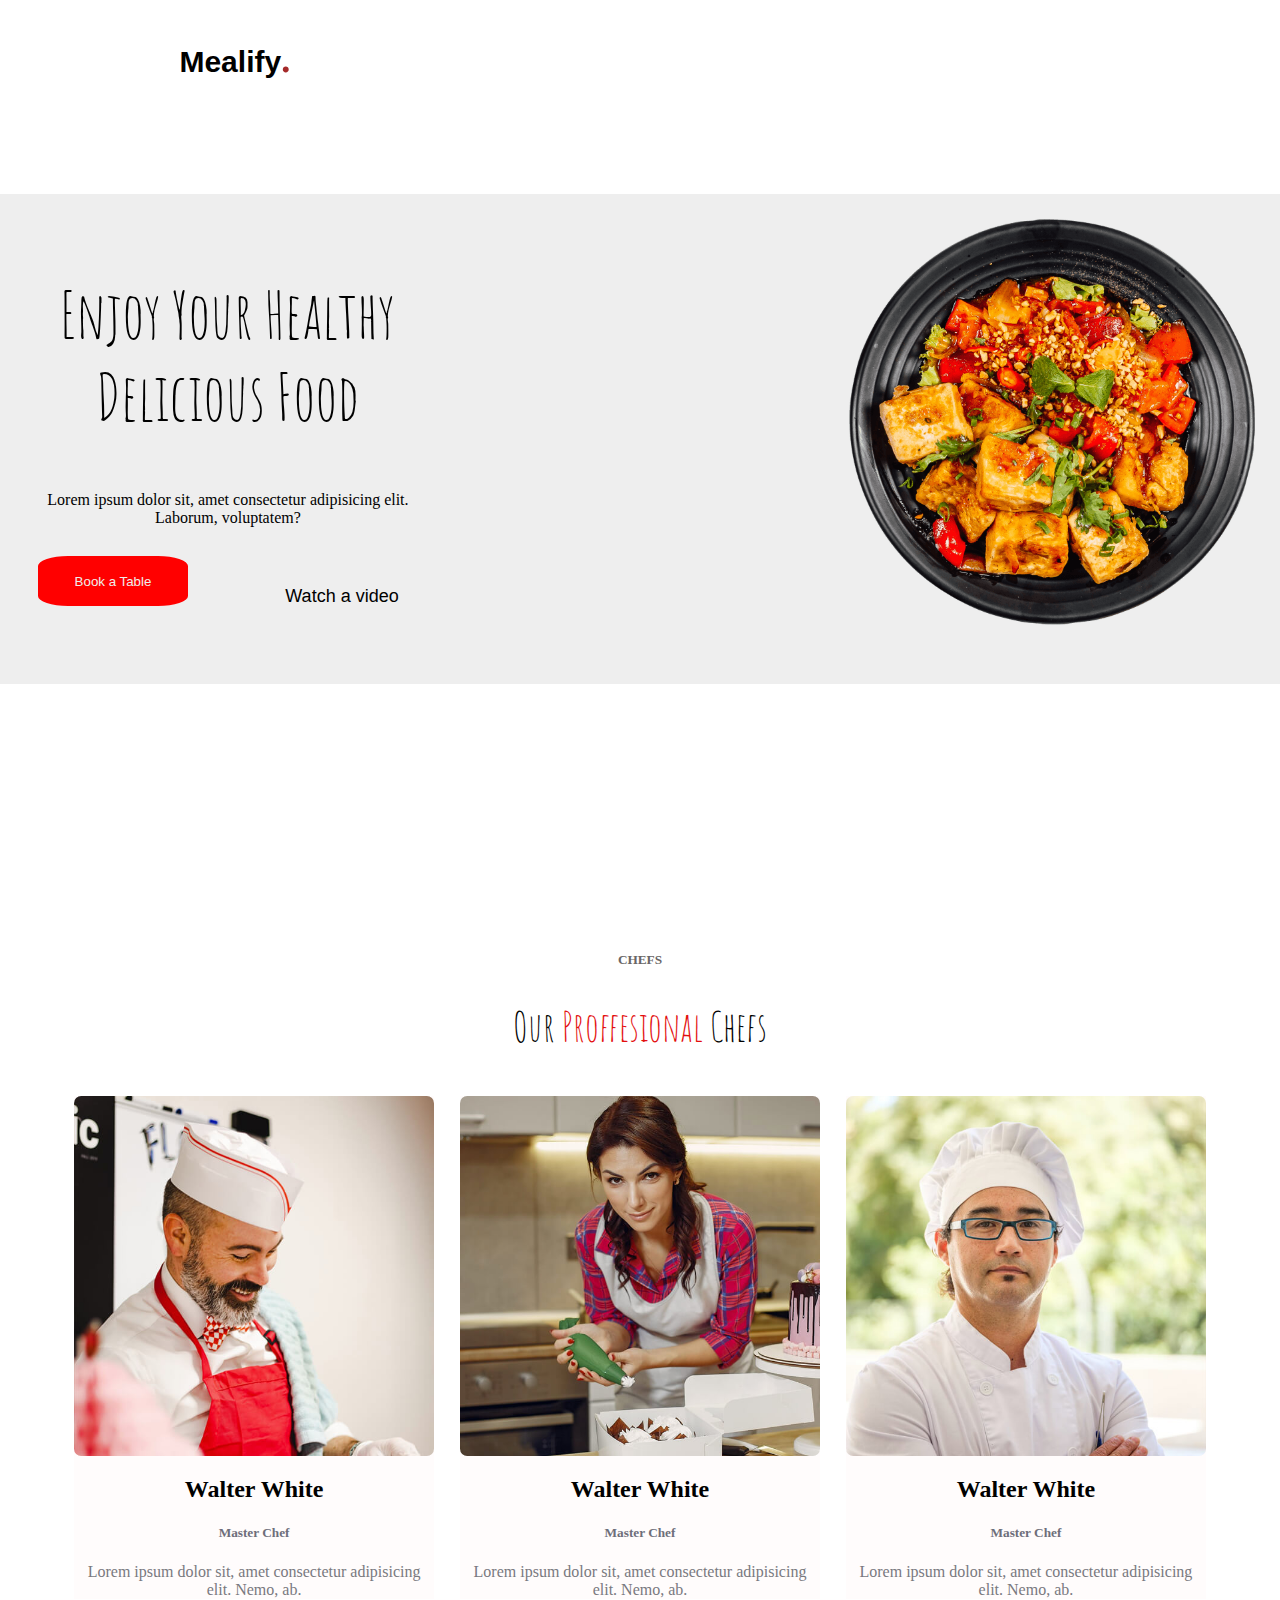
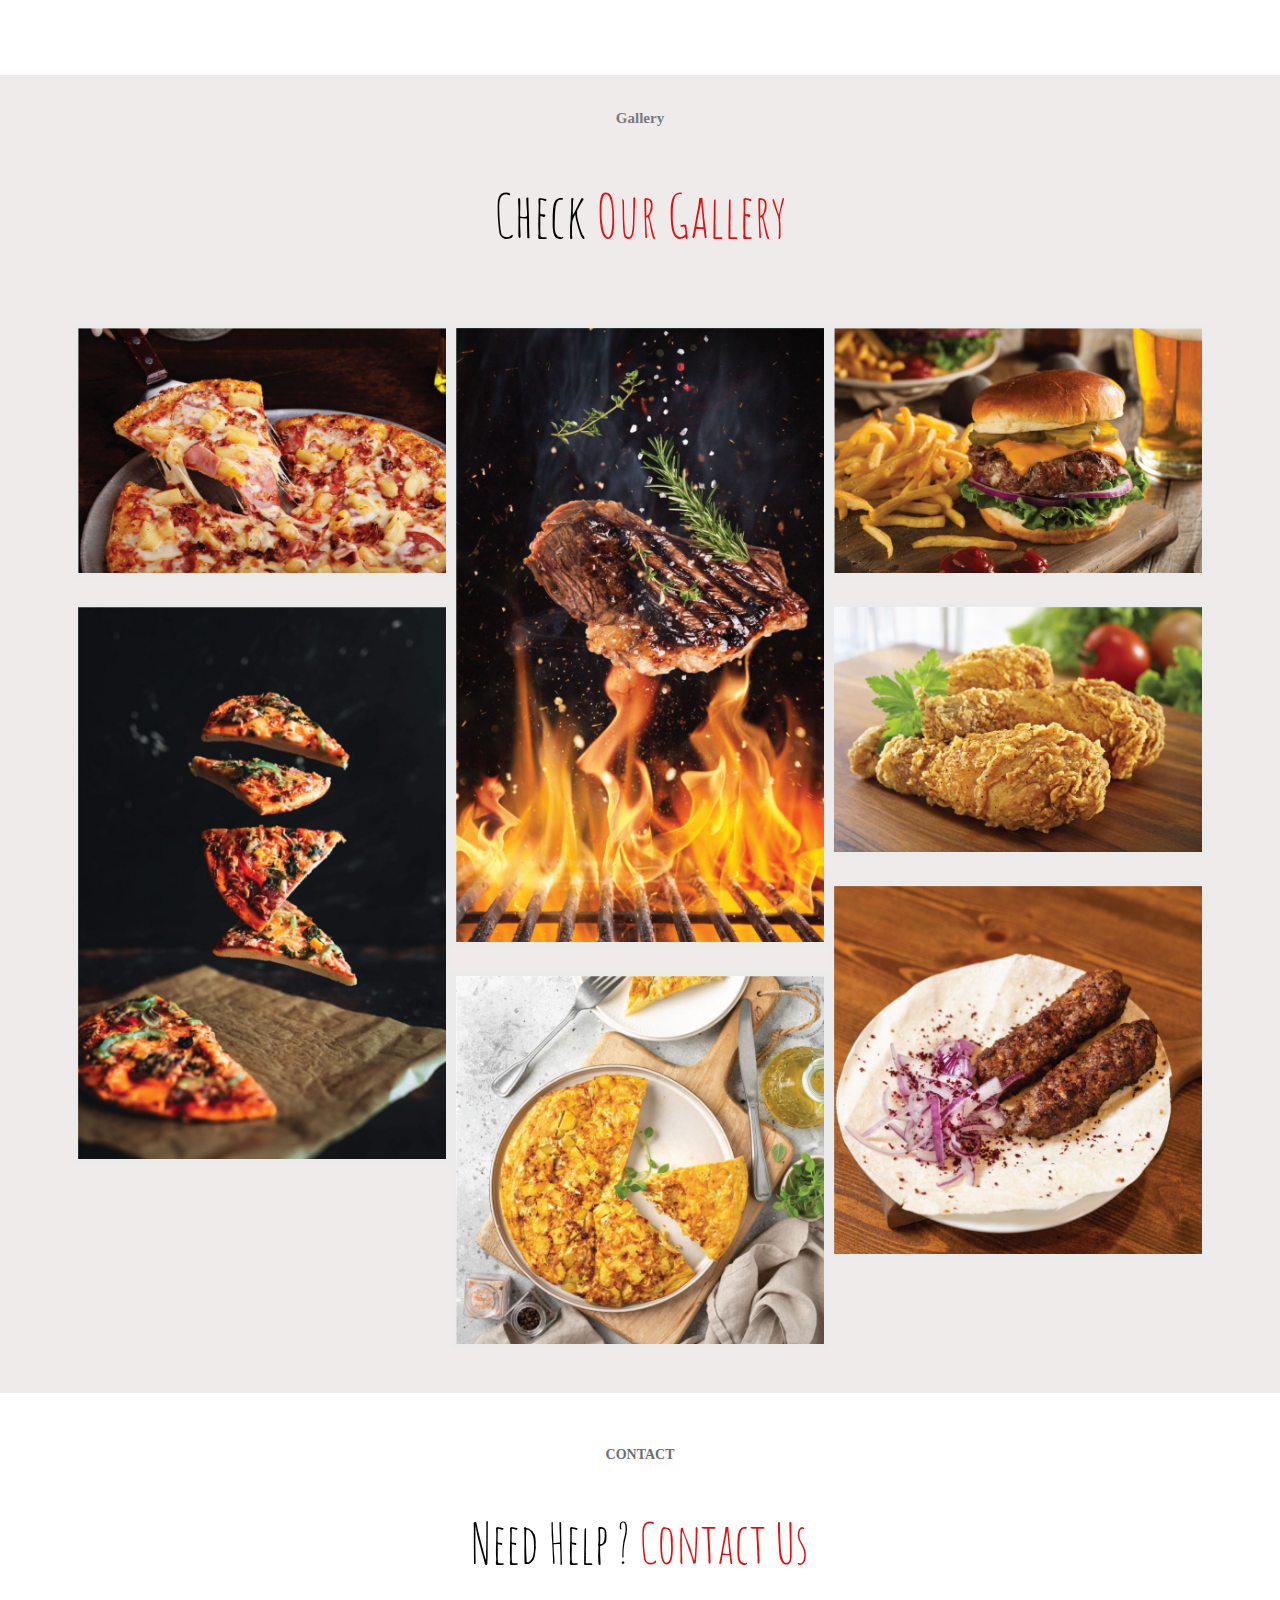
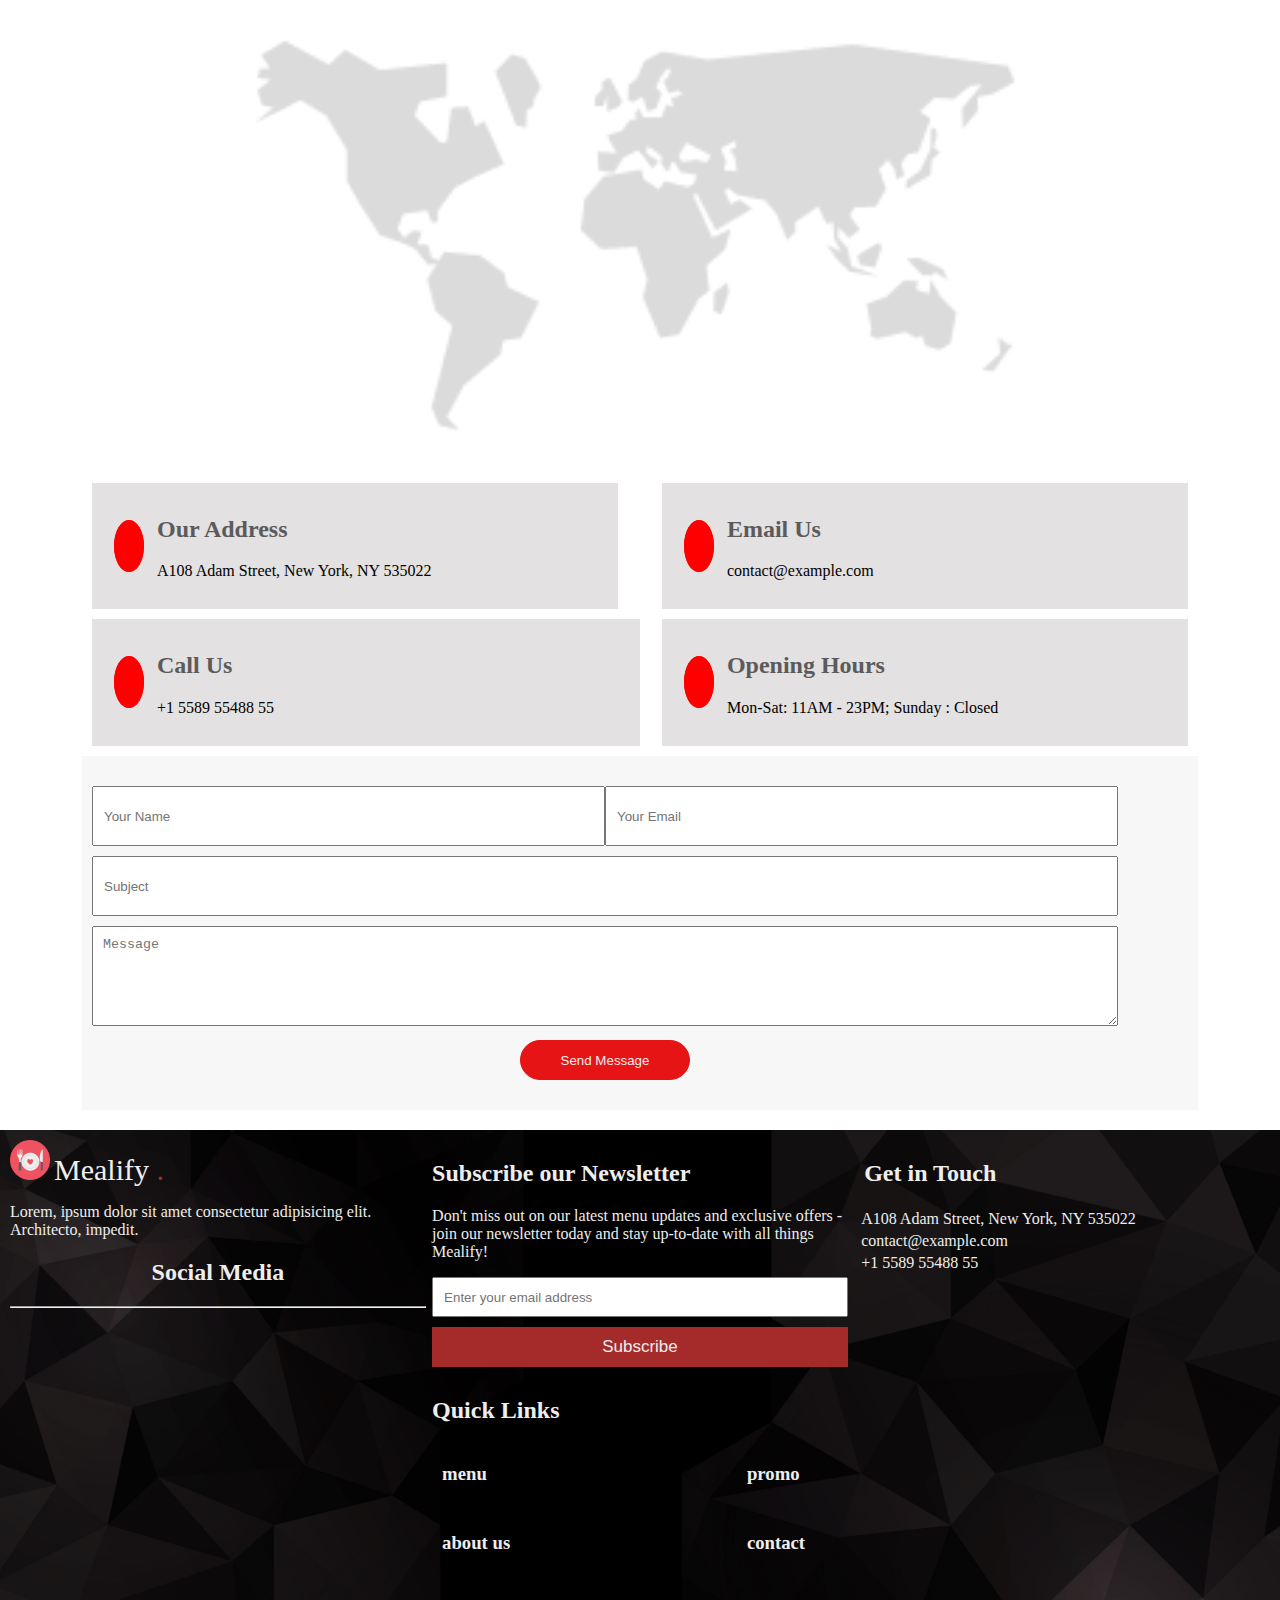
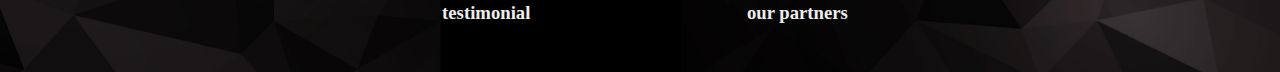
==== index.html @ 71fdf0f8 "hjhhh" ====
<!DOCTYPE html>
<html lang="en">

<head>
    <meta charset="UTF-8">
    <meta name="viewport" content="width=device-width, initial-scale=1.0">
    <title>mealify</title>
    <link rel="stylesheet" href="https://cdnjs.cloudflare.com/ajax/libs/font-awesome/6.5.2/css/all.min.css"
        integrity="sha512-SnH5WK+bZxgPHs44uWIX+LLJAJ9/2PkPKZ5QiAj6Ta86w+fsb2TkcmfRyVX3pBnMFcV7oQPJkl9QevSCWr3W6A=="
        crossorigin="anonymous" referrerpolicy="no-referrer" />
    <link rel="preconnect" href="https://fonts.googleapis.com">
    <link rel="preconnect" href="https://fonts.gstatic.com" crossorigin>
    <link href="https://fonts.googleapis.com/css2?family=Amatic+SC:wght@400;700&display=swap" rel="stylesheet">
    <link rel="stylesheet" href="./css/style.css">
    <link rel="stylesheet" href="./css/media.css">
</head>

<body>
    <!-- start home -->
    <div class="home">
        <div class="navbar">
            <div class="container1">
                <div class="logo">
                    <a href="./index.html">
                        Mealify
                    </a>
                </div>
                <div id="links" class="navs">
                    <i onclick="hidemenu" class=" fas fa-solid fa-x"></i>
                    <ul>
                        <li><a href="">Home</a></li>
                        <li><a href="">Chefs</a></li>
                        <li><a href="">Gallery</a></li>
                        <li><a href="">Contact</a></li>
                    </ul>
                </div>
            </div>
            <i onclick="showmenu" class=" fas fa-solid fa-bars" id="bars"></i>
        </div>
        <div class="sec1">
            <div class="container-item">
                <div class="item md-33">
                    <img src="./images/hero-img.png" alt="delicious dish">
                </div>
                <div class="item-details md-33 ">
                    <h2>
                        Enjoy Your Healthy
                        Delicious Food
                    </h2>
                    <p>Lorem ipsum dolor sit, amet consectetur adipisicing elit. Laborum, voluptatem?</p>
                    <table>
                        <tbody>
                            <tr>
                                <td>
                                    <button class="red">
                                        Book a Table
                                    </button>
                                </td>
                                <td>
                                    <button class="play">
                                        <i class="fa-regular fa-circle-play"></i>
                                        <span>Watch a video</span>
                                    </button>
                                </td>
                            </tr>
                        </tbody>
                    </table>
                </div>
            </div>
        </div>
    </div>
    <!-- end home -->
    <!-- start chefs -->
    <div class="chefs">
        <div class="chef-title">
            <h5>CHEFS</h5>
            <h2>
                Our <span>Proffesional</span> Chefs
            </h2>
        </div>
        <div class="container-chef">
            <div class="item-image md-33">
                <div class="bar">
                    <i class="fa-brands fa-twitter"></i>
                    <i class="fa-brands fa-facebook"></i>
                    <i class="fa-brands fa-instagram"></i>
                    <i class="fa-brands fa-linkedin"></i>
                </div>
                <div class="inner">
                    <img src="./images/chefs-1.jpg" alt="fantastic chef">
                    <h2>Walter White</h2>
                    <h5>Master Chef</h5>
                    <p>Lorem ipsum dolor sit, amet consectetur adipisicing elit. Nemo, ab.</p>
                </div>
            </div>
            <div class="item-image md-33">
                <div class="bar">
                    <i class="fa-brands fa-twitter"></i>
                    <i class="fa-brands fa-facebook"></i>
                    <i class="fa-brands fa-instagram"></i>
                    <i class="fa-brands fa-linkedin"></i>
                </div>
                <div class="inner">
                    <img src="./images/chefs-2.jpg" alt="fantastic chef">
                    <h2>Walter White</h2>
                    <h5>Master Chef</h5>
                    <p>Lorem ipsum dolor sit, amet consectetur adipisicing elit. Nemo, ab.</p>
                </div>
            </div>
            <div class="item-image md-33">
                <div class="bar">
                    <i class="fa-brands fa-twitter"></i>
                    <i class="fa-brands fa-facebook"></i>
                    <i class="fa-brands fa-instagram"></i>
                    <i class="fa-brands fa-linkedin"></i>
                </div>
                <div class="inner">
                    <img src="./images/chefs-3.jpg" alt="fantastic chef">
                    <h2>Walter White</h2>
                    <h5>Master Chef</h5>
                    <p>Lorem ipsum dolor sit, amet consectetur adipisicing elit. Nemo, ab.</p>
                </div>
            </div>
        </div>
    </div>
    <!-- end chefs -->
    <!-- start gallery -->
    <div class="gallery">
        <div class="gallery-title">
            <h5>Gallery</h5>
            <h2>
                Check <span>Our Gallery</span>
            </h2>
        </div>
        <div class="container-gallery">
            <div class="column">
                <div class="item-gallery md-100">
                    <img src="./images/meal-1.jpg" alt="fantastic food">
                    <div class="block">
                        <div class="center">
                            <h3>Pizza</h3>
                            <p>
                                Hawaiian pizza with ham and pineapple
                            </p>
                        </div>
                    </div>
                </div>
                <div class="item-gallery up md-100">
                    <img src="./images/meal-4.jpg" alt="fantastic food">
                    <div class="block">
                        <div class="center">
                            <h3>Frittata</h3>
                            <p>
                                Frittata or potato pie in a ceramic plate
                            </p>
                        </div>
                    </div>
                </div>
            </div>
            <div class="column">
                <div class="item-gallery md-100">
                    <img src="./images/meal-2.jpg" alt="fantastic food">
                    <div class="block">
                        <div class="center">
                            <h3>Beef steaks</h3>
                            <p>
                                Tasty beef steaks flying above cast iron grate with fire flames.
                            </p>
                        </div>
                    </div>
                </div>
                <div class="item-gallery md-100">
                    <img src="./images/meal-7.jpg" alt="fantastic food">
                    <div class="block">
                        <div class="center">
                            <h3>Frittata </h3>
                            <p>
                                Frittata or potato pie in a ceramic plate </p>
                        </div>
                    </div>
                </div>
            </div>
            <div class="column">
                <div class="item-gallery md-100">
                    <img src="./images/meal-3.jpg" alt="fantastic food">
                    <div class="block">
                        <div class="center">
                            <h3>Levitation pizza</h3>
                            <p>
                                Levitation pizza on black background.
                            </p>
                        </div>
                    </div>
                </div>
                <div class="item-gallery md-100">
                    <img src="./images/meal-5.jpg" alt="fantastic food">
                    <div class="block">
                        <div class="center">
                            <h3>Crispy Fried Chicken</h3>
                            <p>
                                Golden brown chicken legs with a crunchy coating and juicy meat </p>
                        </div>
                    </div>
                </div>
                <div class="item-gallery md-100">
                    <img src="./images/meal-6.jpg" alt="fantastic food">
                    <div class="block">
                        <div class="center">
                            <h3>Lyulya kebab</h3>
                            <p>
                                Tender and juicy skewers of ground lamb or beef, flavored with aromatic spices and herbs
                            </p>
                        </div>
                    </div>
                </div>
            </div>
        </div>
    </div>
    <!-- end gallery -->
    <!-- start contact -->
    <div class="contact-us">
        <div class="container-contact">
            <div class="help">
                <h5>
                    CONTACT
                </h5>
                <h2>
                    Need Help ? <span> Contact Us</span>
                </h2>
            </div>
            <div class="map-item">
                <img src="./images/contact-details-map.png" alt="our location">
            </div>
            <div class="our-details">
                <div class="our-address md-50  ">
                    <table>
                        <tbody>
                            <tr>
                                <td><i class="fa-solid fa-map"></i></td>
                                <td>
                                    <h2 class="selection">Our Address</h2>
                                    <p class="selection">A108 Adam Street, New York, NY 535022</p>
                                </td>
                            </tr>
                        </tbody>
                    </table>
                </div>
                <div class="email-us md-50 ">
                    <table>
                        <tbody>
                            <tr>
                                <td><i class="fa-solid fa-envelope"></i></td>
                                <td>
                                    <h2 class="selection">Email Us</h2>
                                    <p class="selection">contact@example.com</p>
                                </td>
                            </tr>
                        </tbody>
                    </table>
                </div>
                <div class="call-us md-50 ">
                    <table>
                        <tbody>
                            <tr>
                                <td><i class="fa-solid fa-phone"></i></td>
                                <td>
                                    <h2 class="selection">Call Us</h2>
                                    <p class="selection">+1 5589 55488 55</p>
                                </td>
                            </tr>
                        </tbody>
                    </table>
                </div>
                <div class="opening-hour md-50 ">
                    <table>
                        <tbody>
                            <tr>
                                <td><i class="fa-solid fa-share-nodes"></i></td>
                                <td>
                                    <h2 class="selection">Opening Hours</h2>
                                    <p class="selection">Mon-Sat: 11AM - 23PM; Sunday : Closed</p>
                                </td>
                            </tr>
                        </tbody>
                    </table>
                </div>
            </div>
            <div class="form">
                <div class="container-form">
                    <form>
                        <table>
                            <tbody>
                                <tr>
                                    <input class="width50" type="text" name="your name" placeholder="Your Name"
                                        required>
                                </tr>
                                <tr>
                                    <input class="width50" type="email" name="your email" placeholder="Your Email"
                                        required>
                                </tr>
                                <tr>
                                    <input class="width100" type="subject" name="your subject" placeholder="Subject"
                                        required>
                                </tr>
                                <tr>
                                    <textarea class="width100 high" name="message" placeholder="Message"
                                        required></textarea>
                                </tr>
                            </tbody>
                        </table>
                        <div class="butt">
                            <button type="submit">
                                Send Message
                            </button>
                        </div>

                    </form>
                </div>
            </div>
        </div>
    </div>
    <!-- end contact -->

    <!-- start footer -->
    <div class="footer">
        <div class="block1 md-33">
            <div class="mealify">
                <img src="./images/favicon.png" alt="icon">
                <span> Mealify <span class="red">.</span></span>
                <p> Lorem, ipsum dolor sit amet consectetur adipisicing elit. Architecto, impedit.</p>
            </div>
            <div class="social">
                <h2>Social Media</h2>
                <hr>
                <i class="fa-brands fa-twitter"></i>
                <i class="fa-brands fa-facebook"></i>
                <i class="fa-brands fa-instagram"></i>
                <i class="fa-brands fa-linkedin"></i>
            </div>
        </div>
        <div class="block2 md-33">
            <h2>
                Subscribe our Newsletter
            </h2>
            <p>Don't miss out on our latest menu updates and exclusive offers - join our newsletter today and stay
                up-to-date with all things Mealify!</p>
            <form>
                <input type="email" name="enter your email address" required placeholder="Enter your email address">
                <button type="submit">
                    <i class="fa-regular fa-envelope"></i>
                    Subscribe
                </button>
            </form>
            <h2>
                Quick Links
            </h2>
            <div class="lk">
                <div class="flex-column ">
                    <div class="background-c">
                        <h3>menu</h3>
                    </div>
                    <div class="background-c">
                        <h3>about us</h3>
                    </div>
                    <div class="background-c">
                        <h3>testimonial</h3>
                    </div>
                </div>
                <div class="flex-column">
                    <div class="background-c">
                        <h3>promo</h3>
                    </div>
                    <div class="background-c">
                        <h3>contact</h3>
                    </div>
                    <div class="background-c">
                        <h3>our partners</h3>
                    </div>
                </div>

            </div>
        </div>
        <div class="block3 md-33">
            <h2>
                Get in Touch
            </h2>
            <table>
                <tbody>
                    <tr>
                        <td><i class="fa-solid fa-globe"></i></td>
                        <td class="white">A108 Adam Street, New York, NY 535022</td>
                    </tr>
                    <tr>
                        <td>
                            <i class="fa-solid fa-envelope"></i>
                        </td>
                        <td class="white">
                            contact@example.com
                        </td>
                    </tr>
                    <tr>
                        <td><i class="fa-solid fa-phone"></i></td>
                        <td class="white">+1 5589 55488 55</td>
                    </tr>
                </tbody>
            </table>
        </div>
    </div>
    <!-- end footer -->
    <script src="./js/main.js"></script>
</body>

</html>
---- css/style.css ----
* {
    box-sizing: border-box;
}

body {
    padding: 0;
    margin: 0;
}

/* start home */
/* start navbar */
.home {
    height: 100vh;
}

.navbar .container1 .logo a {
    color: black;
    text-decoration: none;
    font-size: 30px;
    font-weight: 700;
    font-family: 'Segoe UI', Tahoma, Geneva, Verdana, sans-serif;
}


.logo::after {
    content: ".";
    color: brown;
    font-size: 50px;
    position: relative;
    right: 10px;
}

.navbar{
    display: flex;
    justify-content: space-around;
    padding: 2% 6%;
    align-items: center;
}
.navs ul li{
    list-style-type: none;
    display: inline-block;
    padding: 8px 12px;
}
.navs ul li a{
    color: black;
    text-decoration: none;
    font-size: 20px;
}
.navs ul li::after{
    content: "";
    width: 0%;
    height: 2px;
    background: rgb(255, 0, 140);
    display: block;
    margin: auto;
    transition:all 0.5s;
    -webkit-transition:all 0.5s;
    -moz-transition:all 0.5s;
    -ms-transition:all 0.5s;
    -o-transition:all 0.5s;
}
.navs ul li:hover::after{
    width: 100%;
}

.container1 {
    display: flex;
    flex-direction: row;
    flex-wrap: wrap;
    justify-content: space-between;
    align-items: center;
    width: 80%;
    margin: auto;
}


.logo a::selection {
    background-color: #DD5959;
    color: #ffffff;
}

/* end navbar */
.container-item {
    padding: 25px;
    width: 100%;
    margin: auto;

}

.container-item img {
    width: 100%;
}

.sec1 {
    margin-top: 85px;
    padding-bottom: 30px;
    background-color: #EEEEEE;
}

.item-details {
    width: 100%;
    position: relative;
    text-align: center;
}

.item-details h2 {
    font-family: "Amatic SC", sans-serif;
    font-weight: 400;
    font-style: normal;
    font-size: 65px;
}

.item-details .red {
    margin: 10px;
    background-color: red;
    border-radius: 20%;
    border: 5px red solid;
    width: 150px;
    height: 50px;
    color: rgb(240, 238, 236);
}

.item-details .play {
    margin-left: 40px;
    width: 200px;
    height: 50px;
    border: none;
    background-color: transparent;
}

.item-details .play i {
    font-size: 60px;
}

.item-details span {
    font-size: 18px;
    position: relative;
    bottom: 10px;
}

.item-details table {
    margin: auto;
}

.item:hover {
    animation: shake 0.5s;
    animation-iteration-count: infinite;
}

@keyframes shake {
    0% {
        transform: translate(1px, 1px) rotate(0deg);
    }

    10% {
        transform: translate(-1px, -2px) rotate(-1deg);
    }

    20% {
        transform: translate(-3px, 0px) rotate(1deg);
    }

    30% {
        transform: translate(3px, 2px) rotate(0deg);
    }

    40% {
        transform: translate(1px, -1px) rotate(1deg);
    }

    50% {
        transform: translate(-1px, 2px) rotate(-1deg);
    }

    60% {
        transform: translate(-3px, 1px) rotate(0deg);
    }

    70% {
        transform: translate(3px, 1px) rotate(-1deg);
    }

    80% {
        transform: translate(-1px, -1px) rotate(1deg);
    }

    90% {
        transform: translate(1px, 2px) rotate(0deg);
    }

    100% {
        transform: translate(1px, -2px) rotate(-1deg);
    }
}

.item-details p::selection {
    background-color: #DD5959;
    color: #EEEEEE;
}

.item-details h2::selection {
    background-color: #DD5959;
    color: #EEEEEE;
}

/* end home */

/* start chefs*/
.chefs {
    margin-top: 280px;
    padding-top: 50px;
}

.chef-title {
    width: 60%;
    margin: auto;
    text-align: center;
}

.chef-title h5 {
    color: rgb(105, 102, 102);
    padding-top: 20px;
}

.chef-title h2 {
    font-family: "Amatic SC", sans-serif;
    font-weight: 400;
    font-style: normal;
    font-size: 40px;
}

.chef-title span {
    font-family: "Amatic SC", sans-serif;
    font-weight: 400;
    font-style: normal;
    font-size: 40px;
    color: #e30e0e;
}

.chef-title h2::selection {
    color: #EEEEEE;
    background-color: #DD5959;
}

.chef-title h5::selection {
    color: #EEEEEE;
    background-color: #DD5959;
}

.chef-title span::selection {
    color: #EEEEEE;
    background-color: #DD5959;
}

.container-chef {
    width: 90%;
    margin: auto;
}

.item-image {
    border-radius: 2%;
    transition: all .5s;
    padding: 10px;
    width: 100%;
    text-align: center;
    position: relative;
}

.item-image img {
    border-radius: 2%;
    width: 100%;
    display: block;
}

.item-image:hover {
    transform: scale(110%);
}

.item-image .inner {
    background-color: rgb(255, 252, 252);
}

.bar {
    border-radius: 4%;
    transition: all 0.5s;
    transition-delay: 0.7;
    transform: translatex(20px);
    opacity: 0;
    background-color: rgba(241, 238, 238, 0.5);
    z-index: 500;
    width: 50px;
    height: 150px;
    display: flex;
    flex-direction: column;
    flex-wrap: wrap;
    justify-content: space-around;
    position: absolute;
    right: 20px;
    top: 50px;
}

.bar i {
    transition: all 1s;
    color: #767676;
}

.bar:hover {
    opacity: 1;
    transform: translatex(0);
}

.bar i:hover {
    color: black;
}

.inner h2::selection {
    color: #EEEEEE;
    background-color: #DD5959;
}

.inner h5::selection {
    color: #EEEEEE;
    background-color: #DD5959;
}

.inner p::selection {
    color: #EEEEEE;
    background-color: #DD5959;
}

.inner p {
    color: #79797f;
}

.inner h5 {
    color: #6e6e7a;
}

/* end chefs */

/* start gallery */
.gallery {
    background-color: #efebeb;
    padding: 10px;
    margin-top: 50px;
}

.gallery-title {
    width: 70%;
    margin: auto;
    text-align: center;
}

.gallery-title h5 {
    color: #79797f;
    font-size: 15px;
}

.gallery-title h2 {
    font-family: "Amatic SC", sans-serif;
    font-weight: 400;
    font-style: normal;
    font-size: 60px;
}

.gallery-title span {
    color: #e30e0e;
}

.gallery-title h2::selection {
    color: #EEEEEE;
    background-color: #DD5959;
}

.gallery-title h5::selection {
    color: #EEEEEE;
    background-color: #DD5959;
}

.gallery-title span::selection {
    color: #EEEEEE;
    background-color: #DD5959;
}

.item-gallery {
    margin-top: 20px;
    overflow: hidden;
    position: relative;
    width: 100%;
}

.item-gallery img {
    transition: all .5s;
    border: #ebebeb solid 5px;
    width: 100%;
}

.container-gallery {
    position: relative;
    width: 90%;
    margin: auto;
    padding-bottom: 30px;
}

.block {
    opacity: 0;
    display: flex;
    justify-content: center;
    align-items: center;
    background-color: transparent;
    width: 100%;
    position: absolute;
    top: 0;
    right: 0;
    bottom: 0;
    left: 0;
    background-color: rgba(0, 0, 0, 0.4);
    transition: all 0.5s;
    transform: translatey(160px);
    transition-delay: 0.1s;
}

.block .center {
    text-align: center;
}

.block .center h3 {
    font-size: 27px;
    color: #EEEEEE;
}

.block .center h3::selection {
    background-color: #DD5959;
}

.block .center p {
    color: #eeeef1;
}

.block .center p::selection {
    background-color: #DD5959;
}

.item-gallery img:hover {
    transform: scale(110%);
}

.block:hover {
    opacity: 1;
    transform: translatey(0);
}

/* end gallery */

/* start contact */
.contact-us {
    padding: 20px;
}

.contact-us .help {
    text-align: center;
    padding: 10px;
}

.contact-us .help h5 {
    font-size: 14px;
    color: #6e6e6f;
}

.contact-us .help h5::selection {
    color: #EEEEEE;
    background-color: #DD5959;
}

.contact-us .help h2 {
    font-family: "Amatic SC", sans-serif;
    font-weight: 400;
    font-style: normal;
    font-size: 55px;
}

.contact-us .help span {
    color: #e30e0e;
}

.contact-us .help h2::selection {
    color: #EEEEEE;
    background-color: #DD5959;
}

.contact-us .help span::selection {
    color: #EEEEEE;
    background-color: #DD5959;
}

.container-contact {
    width: 90%;
    margin: auto;
}

.contact-us .map-item img {
    width: 100%;
}

.contact-us .our-details i {
    font-size: 20px;
    border: solid 15px red;
    border-radius: 50%;
    color: #EEEEEE;
    background-color: red;
}

.contact-us .our-details {
    margin-top: 10px;
    padding: 10px;
}

.our-address,
.email-us,
.call-us,
.opening-hour {
    background-color: #e3e1e1;
    margin-top: 10px;
    padding: 10px;
    width: 110%;
}

.our-details td {
    padding-left: 10px;
}

.our-details h2 {
    color: #5b5b5b;
}

.our-details .selection::selection {
    color: #EEEEEE;
    background-color: #DD5959;
}

.form {
    padding: 10px;
    position: relative;
    background-color: rgb(247, 247, 247);
}

.form .container-form input {
    width: 370px;
    height: 60px;
    margin-top: 10px;
    padding: 10px;
}

.form .container-form textarea {
    height: 90px;
    width: 370px;
    margin-top: 10px;
    padding: 10px;
}

.form .container-form {
    position: relative;
    right: 10px;
    padding: 10px 60px 10px 10px;
}

.form .butt {
    margin-top: 10px;
    text-align: center;
}

.form .butt button {
    transition: all .5s;
    border: solid 1px #E61414;
    width: 170px;
    height: 40px;
    border-radius: 90px;
    background-color: #E61414;
    color: #EEEEEE;
}
.form .butt button:hover {
    background-color: #5b1b52;
}
/* end contact */

/* start footer */
.footer .mealify img{
    width: 40px;
}
.footer{
    padding: 10px;
}
.footer span{
    font-size: 30px;
}
.mealify .red{
    color:brown;
}
.mealify span{
    color: #EEEEEE;
}
.footer p{
    color: #EEEEEE;
}
.footer .social{
    padding-bottom: 20px;
    text-align: center;
}
.footer .social i{
    font-size: 30px;
    padding: 40px;
    color: #EEEEEE;
}
.footer .social h2{
    color: #EEEEEE;
}
.footer{
    background-image: url(./../images/textured-metal-background.jpg);
    background-repeat: no-repeat;
    background-size: cover;
}
.footer span::selection{
    background-color: red;
}
.footer .mealify p::selection{
    background-color: red;
}
.footer .social h2::selection{
    background-color: red;
}
.block2{
    padding-bottom: 10px;
}
.block2 h2{
    color: #EEEEEE;
}
.block2 input,button{
    width: 100%;
    margin-bottom: 10px;
    height: 40px;
    padding: 10px;
}
.block2 button{
    font-size: 17px;
    transition: all .7s;
    color: #EEEEEE;
    border: none;
    background: brown;
}
.block2 button:hover{
background-color: rgb(243, 15, 15);
}
.block2 h2::selection{
    background-color: red;
}
.block2 p::selection{
    background-color: red;
}
.lk{
    display: flex;
    flex-direction: row;
    flex-wrap: nowrap;
    justify-content: space-between;
}
.flex-column{
    display: flex;
    flex-direction: column;
    flex-wrap: wrap;

}
.block2 .lk h3{
    color: #EEEEEE;
}
.background-c{
    padding: 0px 0px 10px 10px;
    transition: all 1s;
}
.background-c:hover{
background-color: #c3bfbf;
transform: translatex(4px);
width: 190px;
height: 50px;
}
.block3 i{
    font-size: 30px;
    color: rgb(110, 6, 6);

}
.block3 h2{
    padding-left: 10px;
    color: #EEEEEE;
}
.block3{
    padding-bottom: 20px;
}
.block3 h2::selection{
    background-color: #e30e0e;
}
.block3 .white::selection{
    background-color: #e30e0e;
}
.block3 .white{
    color: #EEEEEE;
}
/* end footer */
---- css/media.css ----
/* sm */
@media (min-width:640px) {
    .sm-100 {
        width: 100%;
    }

    .sm-50 {
        width: 50%;
    }

    .sm-33 {
        width: 33%;
    }

    .sm-25 {
        width: 25%;
    }

    .sm-20 {
        width: 20%;
    }

    .sm-16 {
        width: 16%;
    }
    
    .navs ul li {
        display: block;
    }

    .navs {
        position: absolute;
        background: brown;
        top: 0%;
        right: -200px;
        height: 100vh;
        width: 200px;
        text-align: left;
        z-index: 2;
        transition: 1s;
        -webkit-transition: 1s;
        -moz-transition: 1s;
        -ms-transition: 1s;
        -o-transition: 1s;
    }

    .navbar .fas {
        color: blanchedalmond;
        display: block;
        font-size: 22px;
        margin: 10px;
        cursor: pointer;
    }

    .navs ul {
        padding: 40px;
    }
}

/* md */
@media (min-width:768px) {

    .md-100 {
        width: 100%;
    }

    .md-50 {
        width: 50%;
    }

    .md-33 {
        width: 33%;
    }

    .md-25 {
        width: 25%;
    }

    .md-20 {
        width: 20%;
    }

    .md-16 {
        width: 16%;
    }

    .container-chef {
        display: flex;
        flex-direction: row;
        flex-wrap: wrap;
        justify-content: space-between;
    }

    .container-item {
        display: flex;
        flex-direction: row-reverse;
        flex-wrap: wrap;
        justify-content: space-between;
    }

    .chefs {
        margin-top: 5px;
        padding-top: 5px;
    }

    .container-gallery {
        display: flex;
        flex-direction: row;
        flex-wrap: nowrap;
        align-items: flex-start;

    }

    .column {
        display: flex;
        flex-direction: column;
        flex-wrap: wrap;
        align-items: flex-start;
    }

    .map-item {
        width: 70%;
        margin: auto;
    }

    .our-details {
        display: flex;
        flex-direction: row;
        flex-wrap: wrap;
        justify-content: space-between;
    }

    .opening-hour,
    .email-us,
    .our-address,
    .opening-hour {
        width: 48%;
    }

    .form .container-form .width50 {
        width: 50%;
    }

    .form .container-form .width100 {
        width: 100%;
    }

    .form .container-form .high {
        height: 100px;
    }

    .margin {
        margin-left: 10px;
    }

    .footer {
        display: flex;
        flex-direction: row;
        flex-wrap: nowrap;
        justify-content: space-between;
    }

    .footer .social i {
        padding: 20px;
    }
}

/* lg */
@media (min-width:1024px) {

    .lg-100 {
        width: 100%;
    }

    .lg-50 {
        width: 50%;
    }

    .lg-33 {
        width: 33%;
    }

    .lg-25 {
        width: 25%;
    }

    .lg-20 {
        width: 20%;
    }

    .lg-16 {
        width: 16%;
    }

}

/* xl */
@media (min-width:1280px) {

    .xl-100 {
        width: 100%;
    }

    .xl-50 {
        width: 50%;
    }

    .xl-33 {
        width: 33%;
    }

    .xl-25 {
        width: 25%;
    }

    .xl-20 {
        width: 20%;
    }

    .xl-16 {
        width: 16%;
    }
}

/* xxl */
@media (min-width:1536px) {
    .xxl-100 {
        width: 100%;
    }

    .xxl-50 {
        width: 50%;
    }

    .xxl-33 {
        width: 33%;
    }

    .xxl-25 {
        width: 25%;
    }

    .xxl-20 {
        width: 20%;
    }

    .xxl-16 {
        width: 16%;
    }

}
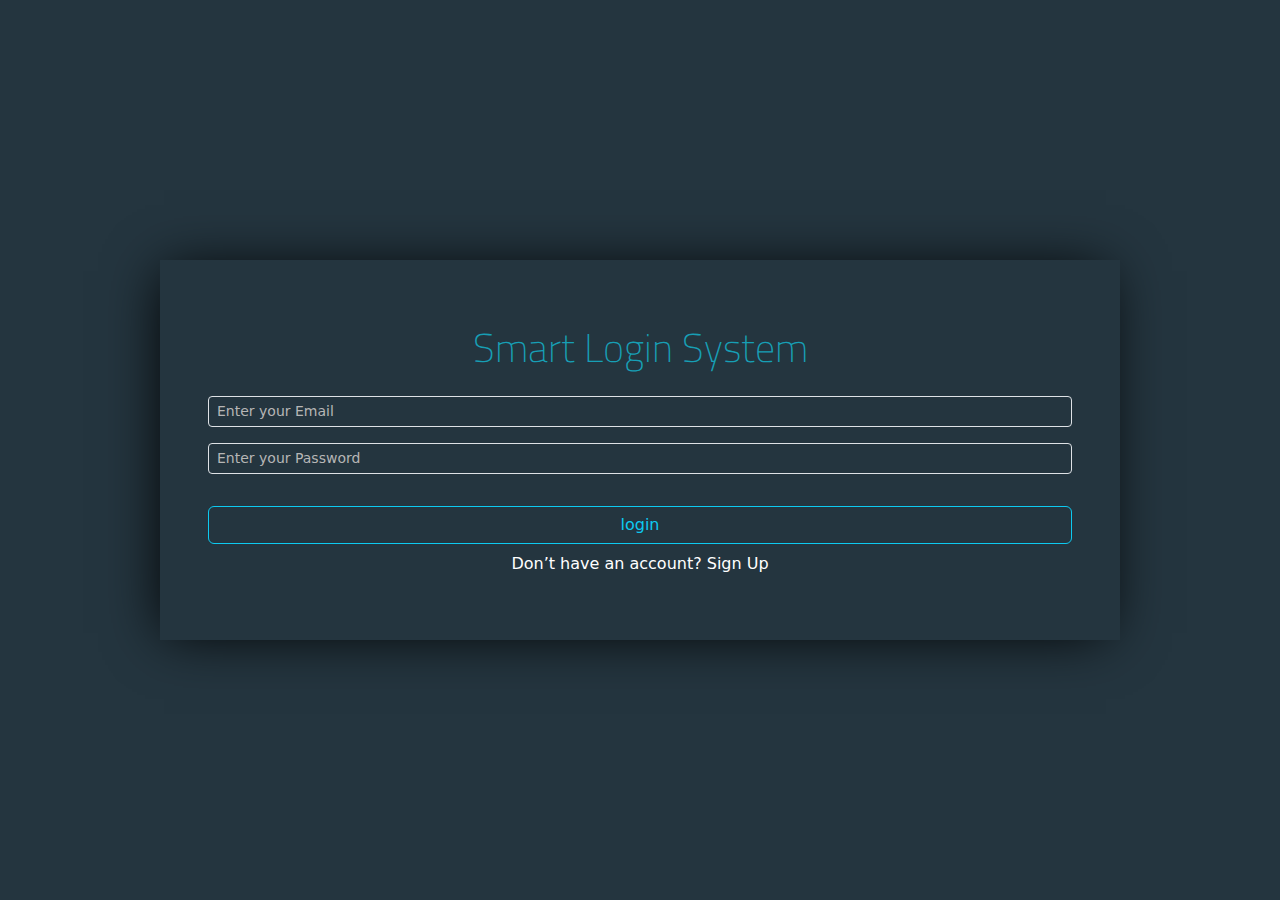
==== commit acd2ead3: "loginsystem" ====
--- a/index.html
+++ b/index.html
@@ -4,409 +4,42 @@
 <head>
     <meta charset="UTF-8">
     <meta name="viewport" content="width=device-width, initial-scale=1.0">
-    <title>mealify</title>
-    <link rel="stylesheet" href="https://cdnjs.cloudflare.com/ajax/libs/font-awesome/6.5.2/css/all.min.css"
-        integrity="sha512-SnH5WK+bZxgPHs44uWIX+LLJAJ9/2PkPKZ5QiAj6Ta86w+fsb2TkcmfRyVX3pBnMFcV7oQPJkl9QevSCWr3W6A=="
-        crossorigin="anonymous" referrerpolicy="no-referrer" />
+    <title>Document</title>
     <link rel="preconnect" href="https://fonts.googleapis.com">
     <link rel="preconnect" href="https://fonts.gstatic.com" crossorigin>
-    <link href="https://fonts.googleapis.com/css2?family=Amatic+SC:wght@400;700&display=swap" rel="stylesheet">
+    <link
+        href="https://fonts.googleapis.com/css2?family=Titillium+Web:ital,wght@0,200;0,300;0,400;0,600;0,700;0,900;1,200;1,300;1,400;1,600;1,700&display=swap"
+        rel="stylesheet">
+    <link rel="stylesheet" href="./css/all.min.css">
+    <link rel="stylesheet" href="./css/bootstrap.min.css">
     <link rel="stylesheet" href="./css/style.css">
-    <link rel="stylesheet" href="./css/media.css">
 </head>
 
 <body>
-    <!-- start home -->
-    <div class="home">
-        <div class="navbar">
-            <div class="container1">
-                <div class="logo">
-                    <a href="./index.html">
-                        Mealify
-                    </a>
-                </div>
-                <div id="links" class="navs">
-                    <i onclick="hidemenu" class=" fas fa-solid fa-x"></i>
-                    <ul>
-                        <li><a href="">Home</a></li>
-                        <li><a href="">Chefs</a></li>
-                        <li><a href="">Gallery</a></li>
-                        <li><a href="">Contact</a></li>
-                    </ul>
-                </div>
+
+    <section class="vh-100  backgroundgrey d-flex justify-content-center align-items-center">
+        <div class="backgroundgrey group w-75 m-auto p-5 ">
+            <h1 class="txtblue text-center pt-3 titillium-web-extralight ">Smart Login System</h1>
+            <div class="input-group input-group-sm mb-3 mt-4">
+                <input id="loginemail" required placeholder="Enter your Email" type="email"
+                    class="form-control bg-transparent text-white" aria-label="Sizing example input"
+                    aria-describedby="inputGroup-sizing-sm">
             </div>
-            <i onclick="showmenu" class=" fas fa-solid fa-bars" id="bars"></i>
+            <div class="input-group input-group-sm mb-3">
+                <input id="loginpassword" required placeholder="Enter your Password" type="password"
+                    class="form-control bg-transparent text-white" aria-label="Sizing example input"
+                    aria-describedby="inputGroup-sizing-sm">
+            </div>
+            <p class="text-center  d-none" id="alert">success</p>
+            <a
+                class="btn btn-outline-info w-100 my3 text-center mt-3" id="loginbutton">login</a>
+            <p class="text-white text-center mt-2">Don’t have an account? <span><a
+                        class="text-decoration-none text-white hover" href="./signupPage.html">Sign Up</a></span></p>
+
         </div>
-        <div class="sec1">
-            <div class="container-item">
-                <div class="item md-33">
-                    <img src="./images/hero-img.png" alt="delicious dish">
-                </div>
-                <div class="item-details md-33 ">
-                    <h2>
-                        Enjoy Your Healthy
-                        Delicious Food
-                    </h2>
-                    <p>Lorem ipsum dolor sit, amet consectetur adipisicing elit. Laborum, voluptatem?</p>
-                    <table>
-                        <tbody>
-                            <tr>
-                                <td>
-                                    <button class="red">
-                                        Book a Table
-                                    </button>
-                                </td>
-                                <td>
-                                    <button class="play">
-                                        <i class="fa-regular fa-circle-play"></i>
-                                        <span>Watch a video</span>
-                                    </button>
-                                </td>
-                            </tr>
-                        </tbody>
-                    </table>
-                </div>
-            </div>
-        </div>
-    </div>
-    <!-- end home -->
-    <!-- start chefs -->
-    <div class="chefs">
-        <div class="chef-title">
-            <h5>CHEFS</h5>
-            <h2>
-                Our <span>Proffesional</span> Chefs
-            </h2>
-        </div>
-        <div class="container-chef">
-            <div class="item-image md-33">
-                <div class="bar">
-                    <i class="fa-brands fa-twitter"></i>
-                    <i class="fa-brands fa-facebook"></i>
-                    <i class="fa-brands fa-instagram"></i>
-                    <i class="fa-brands fa-linkedin"></i>
-                </div>
-                <div class="inner">
-                    <img src="./images/chefs-1.jpg" alt="fantastic chef">
-                    <h2>Walter White</h2>
-                    <h5>Master Chef</h5>
-                    <p>Lorem ipsum dolor sit, amet consectetur adipisicing elit. Nemo, ab.</p>
-                </div>
-            </div>
-            <div class="item-image md-33">
-                <div class="bar">
-                    <i class="fa-brands fa-twitter"></i>
-                    <i class="fa-brands fa-facebook"></i>
-                    <i class="fa-brands fa-instagram"></i>
-                    <i class="fa-brands fa-linkedin"></i>
-                </div>
-                <div class="inner">
-                    <img src="./images/chefs-2.jpg" alt="fantastic chef">
-                    <h2>Walter White</h2>
-                    <h5>Master Chef</h5>
-                    <p>Lorem ipsum dolor sit, amet consectetur adipisicing elit. Nemo, ab.</p>
-                </div>
-            </div>
-            <div class="item-image md-33">
-                <div class="bar">
-                    <i class="fa-brands fa-twitter"></i>
-                    <i class="fa-brands fa-facebook"></i>
-                    <i class="fa-brands fa-instagram"></i>
-                    <i class="fa-brands fa-linkedin"></i>
-                </div>
-                <div class="inner">
-                    <img src="./images/chefs-3.jpg" alt="fantastic chef">
-                    <h2>Walter White</h2>
-                    <h5>Master Chef</h5>
-                    <p>Lorem ipsum dolor sit, amet consectetur adipisicing elit. Nemo, ab.</p>
-                </div>
-            </div>
-        </div>
-    </div>
-    <!-- end chefs -->
-    <!-- start gallery -->
-    <div class="gallery">
-        <div class="gallery-title">
-            <h5>Gallery</h5>
-            <h2>
-                Check <span>Our Gallery</span>
-            </h2>
-        </div>
-        <div class="container-gallery">
-            <div class="column">
-                <div class="item-gallery md-100">
-                    <img src="./images/meal-1.jpg" alt="fantastic food">
-                    <div class="block">
-                        <div class="center">
-                            <h3>Pizza</h3>
-                            <p>
-                                Hawaiian pizza with ham and pineapple
-                            </p>
-                        </div>
-                    </div>
-                </div>
-                <div class="item-gallery up md-100">
-                    <img src="./images/meal-4.jpg" alt="fantastic food">
-                    <div class="block">
-                        <div class="center">
-                            <h3>Frittata</h3>
-                            <p>
-                                Frittata or potato pie in a ceramic plate
-                            </p>
-                        </div>
-                    </div>
-                </div>
-            </div>
-            <div class="column">
-                <div class="item-gallery md-100">
-                    <img src="./images/meal-2.jpg" alt="fantastic food">
-                    <div class="block">
-                        <div class="center">
-                            <h3>Beef steaks</h3>
-                            <p>
-                                Tasty beef steaks flying above cast iron grate with fire flames.
-                            </p>
-                        </div>
-                    </div>
-                </div>
-                <div class="item-gallery md-100">
-                    <img src="./images/meal-7.jpg" alt="fantastic food">
-                    <div class="block">
-                        <div class="center">
-                            <h3>Frittata </h3>
-                            <p>
-                                Frittata or potato pie in a ceramic plate </p>
-                        </div>
-                    </div>
-                </div>
-            </div>
-            <div class="column">
-                <div class="item-gallery md-100">
-                    <img src="./images/meal-3.jpg" alt="fantastic food">
-                    <div class="block">
-                        <div class="center">
-                            <h3>Levitation pizza</h3>
-                            <p>
-                                Levitation pizza on black background.
-                            </p>
-                        </div>
-                    </div>
-                </div>
-                <div class="item-gallery md-100">
-                    <img src="./images/meal-5.jpg" alt="fantastic food">
-                    <div class="block">
-                        <div class="center">
-                            <h3>Crispy Fried Chicken</h3>
-                            <p>
-                                Golden brown chicken legs with a crunchy coating and juicy meat </p>
-                        </div>
-                    </div>
-                </div>
-                <div class="item-gallery md-100">
-                    <img src="./images/meal-6.jpg" alt="fantastic food">
-                    <div class="block">
-                        <div class="center">
-                            <h3>Lyulya kebab</h3>
-                            <p>
-                                Tender and juicy skewers of ground lamb or beef, flavored with aromatic spices and herbs
-                            </p>
-                        </div>
-                    </div>
-                </div>
-            </div>
-        </div>
-    </div>
-    <!-- end gallery -->
-    <!-- start contact -->
-    <div class="contact-us">
-        <div class="container-contact">
-            <div class="help">
-                <h5>
-                    CONTACT
-                </h5>
-                <h2>
-                    Need Help ? <span> Contact Us</span>
-                </h2>
-            </div>
-            <div class="map-item">
-                <img src="./images/contact-details-map.png" alt="our location">
-            </div>
-            <div class="our-details">
-                <div class="our-address md-50  ">
-                    <table>
-                        <tbody>
-                            <tr>
-                                <td><i class="fa-solid fa-map"></i></td>
-                                <td>
-                                    <h2 class="selection">Our Address</h2>
-                                    <p class="selection">A108 Adam Street, New York, NY 535022</p>
-                                </td>
-                            </tr>
-                        </tbody>
-                    </table>
-                </div>
-                <div class="email-us md-50 ">
-                    <table>
-                        <tbody>
-                            <tr>
-                                <td><i class="fa-solid fa-envelope"></i></td>
-                                <td>
-                                    <h2 class="selection">Email Us</h2>
-                                    <p class="selection">contact@example.com</p>
-                                </td>
-                            </tr>
-                        </tbody>
-                    </table>
-                </div>
-                <div class="call-us md-50 ">
-                    <table>
-                        <tbody>
-                            <tr>
-                                <td><i class="fa-solid fa-phone"></i></td>
-                                <td>
-                                    <h2 class="selection">Call Us</h2>
-                                    <p class="selection">+1 5589 55488 55</p>
-                                </td>
-                            </tr>
-                        </tbody>
-                    </table>
-                </div>
-                <div class="opening-hour md-50 ">
-                    <table>
-                        <tbody>
-                            <tr>
-                                <td><i class="fa-solid fa-share-nodes"></i></td>
-                                <td>
-                                    <h2 class="selection">Opening Hours</h2>
-                                    <p class="selection">Mon-Sat: 11AM - 23PM; Sunday : Closed</p>
-                                </td>
-                            </tr>
-                        </tbody>
-                    </table>
-                </div>
-            </div>
-            <div class="form">
-                <div class="container-form">
-                    <form>
-                        <table>
-                            <tbody>
-                                <tr>
-                                    <input class="width50" type="text" name="your name" placeholder="Your Name"
-                                        required>
-                                </tr>
-                                <tr>
-                                    <input class="width50" type="email" name="your email" placeholder="Your Email"
-                                        required>
-                                </tr>
-                                <tr>
-                                    <input class="width100" type="subject" name="your subject" placeholder="Subject"
-                                        required>
-                                </tr>
-                                <tr>
-                                    <textarea class="width100 high" name="message" placeholder="Message"
-                                        required></textarea>
-                                </tr>
-                            </tbody>
-                        </table>
-                        <div class="butt">
-                            <button type="submit">
-                                Send Message
-                            </button>
-                        </div>
+    </section>
 
-                    </form>
-                </div>
-            </div>
-        </div>
-    </div>
-    <!-- end contact -->
-
-    <!-- start footer -->
-    <div class="footer">
-        <div class="block1 md-33">
-            <div class="mealify">
-                <img src="./images/favicon.png" alt="icon">
-                <span> Mealify <span class="red">.</span></span>
-                <p> Lorem, ipsum dolor sit amet consectetur adipisicing elit. Architecto, impedit.</p>
-            </div>
-            <div class="social">
-                <h2>Social Media</h2>
-                <hr>
-                <i class="fa-brands fa-twitter"></i>
-                <i class="fa-brands fa-facebook"></i>
-                <i class="fa-brands fa-instagram"></i>
-                <i class="fa-brands fa-linkedin"></i>
-            </div>
-        </div>
-        <div class="block2 md-33">
-            <h2>
-                Subscribe our Newsletter
-            </h2>
-            <p>Don't miss out on our latest menu updates and exclusive offers - join our newsletter today and stay
-                up-to-date with all things Mealify!</p>
-            <form>
-                <input type="email" name="enter your email address" required placeholder="Enter your email address">
-                <button type="submit">
-                    <i class="fa-regular fa-envelope"></i>
-                    Subscribe
-                </button>
-            </form>
-            <h2>
-                Quick Links
-            </h2>
-            <div class="lk">
-                <div class="flex-column ">
-                    <div class="background-c">
-                        <h3>menu</h3>
-                    </div>
-                    <div class="background-c">
-                        <h3>about us</h3>
-                    </div>
-                    <div class="background-c">
-                        <h3>testimonial</h3>
-                    </div>
-                </div>
-                <div class="flex-column">
-                    <div class="background-c">
-                        <h3>promo</h3>
-                    </div>
-                    <div class="background-c">
-                        <h3>contact</h3>
-                    </div>
-                    <div class="background-c">
-                        <h3>our partners</h3>
-                    </div>
-                </div>
-
-            </div>
-        </div>
-        <div class="block3 md-33">
-            <h2>
-                Get in Touch
-            </h2>
-            <table>
-                <tbody>
-                    <tr>
-                        <td><i class="fa-solid fa-globe"></i></td>
-                        <td class="white">A108 Adam Street, New York, NY 535022</td>
-                    </tr>
-                    <tr>
-                        <td>
-                            <i class="fa-solid fa-envelope"></i>
-                        </td>
-                        <td class="white">
-                            contact@example.com
-                        </td>
-                    </tr>
-                    <tr>
-                        <td><i class="fa-solid fa-phone"></i></td>
-                        <td class="white">+1 5589 55488 55</td>
-                    </tr>
-                </tbody>
-            </table>
-        </div>
-    </div>
-    <!-- end footer -->
+    <script src="./js/bootstrap.bundle.min.js"></script>
     <script src="./js/main.js"></script>
 </body>
 
--- a/css/all.min.css
+++ b/css/all.min.css
@@ -0,0 +1,9 @@
+/*!
+ * Font Awesome Free 6.5.2 by @fontawesome - https://fontawesome.com
+ * License - https://fontawesome.com/license/free (Icons: CC BY 4.0, Fonts: SIL OFL 1.1, Code: MIT License)
+ * Copyright 2024 Fonticons, Inc.
+ */
+.fa{font-family:var(--fa-style-family,"Font Awesome 6 Free");font-weight:var(--fa-style,900)}.fa,.fa-brands,.fa-classic,.fa-regular,.fa-sharp,.fa-solid,.fab,.far,.fas{-moz-osx-font-smoothing:grayscale;-webkit-font-smoothing:antialiased;display:var(--fa-display,inline-block);font-style:normal;font-variant:normal;line-height:1;text-rendering:auto}.fa-classic,.fa-regular,.fa-solid,.far,.fas{font-family:"Font Awesome 6 Free"}.fa-brands,.fab{font-family:"Font Awesome 6 Brands"}.fa-1x{font-size:1em}.fa-2x{font-size:2em}.fa-3x{font-size:3em}.fa-4x{font-size:4em}.fa-5x{font-size:5em}.fa-6x{font-size:6em}.fa-7x{font-size:7em}.fa-8x{font-size:8em}.fa-9x{font-size:9em}.fa-10x{font-size:10em}.fa-2xs{font-size:.625em;line-height:.1em;vertical-align:.225em}.fa-xs{font-size:.75em;line-height:.08333em;vertical-align:.125em}.fa-sm{font-size:.875em;line-height:.07143em;vertical-align:.05357em}.fa-lg{font-size:1.25em;line-height:.05em;vertical-align:-.075em}.fa-xl{font-size:1.5em;line-height:.04167em;vertical-align:-.125em}.fa-2xl{font-size:2em;line-height:.03125em;vertical-align:-.1875em}.fa-fw{text-align:center;width:1.25em}.fa-ul{list-style-type:none;margin-left:var(--fa-li-margin,2.5em);padding-left:0}.fa-ul>li{position:relative}.fa-li{left:calc(var(--fa-li-width, 2em)*-1);position:absolute;text-align:center;width:var(--fa-li-width,2em);line-height:inherit}.fa-border{border-radius:var(--fa-border-radius,.1em);border:var(--fa-border-width,.08em) var(--fa-border-style,solid) var(--fa-border-color,#eee);padding:var(--fa-border-padding,.2em .25em .15em)}.fa-pull-left{float:left;margin-right:var(--fa-pull-margin,.3em)}.fa-pull-right{float:right;margin-left:var(--fa-pull-margin,.3em)}.fa-beat{-webkit-animation-name:fa-beat;animation-name:fa-beat;-webkit-animation-delay:var(--fa-animation-delay,0s);animation-delay:var(--fa-animation-delay,0s);-webkit-animation-direction:var(--fa-animation-direction,normal);animation-direction:var(--fa-animation-direction,normal);-webkit-animation-duration:var(--fa-animation-duration,1s);animation-duration:var(--fa-animation-duration,1s);-webkit-animation-iteration-count:var(--fa-animation-iteration-count,infinite);animation-iteration-count:var(--fa-animation-iteration-count,infinite);-webkit-animation-timing-function:var(--fa-animation-timing,ease-in-out);animation-timing-function:var(--fa-animation-timing,ease-in-out)}.fa-bounce{-webkit-animation-name:fa-bounce;animation-name:fa-bounce;-webkit-animation-delay:var(--fa-animation-delay,0s);animation-delay:var(--fa-animation-delay,0s);-webkit-animation-direction:var(--fa-animation-direction,normal);animation-direction:var(--fa-animation-direction,normal);-webkit-animation-duration:var(--fa-animation-duration,1s);animation-duration:var(--fa-animation-duration,1s);-webkit-animation-iteration-count:var(--fa-animation-iteration-count,infinite);animation-iteration-count:var(--fa-animation-iteration-count,infinite);-webkit-animation-timing-function:var(--fa-animation-timing,cubic-bezier(.28,.84,.42,1));animation-timing-function:var(--fa-animation-timing,cubic-bezier(.28,.84,.42,1))}.fa-fade{-webkit-animation-name:fa-fade;animation-name:fa-fade;-webkit-animation-iteration-count:var(--fa-animation-iteration-count,infinite);animation-iteration-count:var(--fa-animation-iteration-count,infinite);-webkit-animation-timing-function:var(--fa-animation-timing,cubic-bezier(.4,0,.6,1));animation-timing-function:var(--fa-animation-timing,cubic-bezier(.4,0,.6,1))}.fa-beat-fade,.fa-fade{-webkit-animation-delay:var(--fa-animation-delay,0s);animation-delay:var(--fa-animation-delay,0s);-webkit-animation-direction:var(--fa-animation-direction,normal);animation-direction:var(--fa-animation-direction,normal);-webkit-animation-duration:var(--fa-animation-duration,1s);animation-duration:var(--fa-animation-duration,1s)}.fa-beat-fade{-webkit-animation-name:fa-beat-fade;animation-name:fa-beat-fade;-webkit-animation-iteration-count:var(--fa-animation-iteration-count,infinite);animation-iteration-count:var(--fa-animation-iteration-count,infinite);-webkit-animation-timing-function:var(--fa-animation-timing,cubic-bezier(.4,0,.6,1));animation-timing-function:var(--fa-animation-timing,cubic-bezier(.4,0,.6,1))}.fa-flip{-webkit-animation-name:fa-flip;animation-name:fa-flip;-webkit-animation-delay:var(--fa-animation-delay,0s);animation-delay:var(--fa-animation-delay,0s);-webkit-animation-direction:var(--fa-animation-direction,normal);animation-direction:var(--fa-animation-direction,normal);-webkit-animation-duration:var(--fa-animation-duration,1s);animation-duration:var(--fa-animation-duration,1s);-webkit-animation-iteration-count:var(--fa-animation-iteration-count,infinite);animation-iteration-count:var(--fa-animation-iteration-count,infinite);-webkit-animation-timing-function:var(--fa-animation-timing,ease-in-out);animation-timing-function:var(--fa-animation-timing,ease-in-out)}.fa-shake{-webkit-animation-name:fa-shake;animation-name:fa-shake;-webkit-animation-duration:var(--fa-animation-duration,1s);animation-duration:var(--fa-animation-duration,1s);-webkit-animation-iteration-count:var(--fa-animation-iteration-count,infinite);animation-iteration-count:var(--fa-animation-iteration-count,infinite);-webkit-animation-timing-function:var(--fa-animation-timing,linear);animation-timing-function:var(--fa-animation-timing,linear)}.fa-shake,.fa-spin{-webkit-animation-delay:var(--fa-animation-delay,0s);animation-delay:var(--fa-animation-delay,0s);-webkit-animation-direction:var(--fa-animation-direction,normal);animation-direction:var(--fa-animation-direction,normal)}.fa-spin{-webkit-animation-name:fa-spin;animation-name:fa-spin;-webkit-animation-duration:var(--fa-animation-duration,2s);animation-duration:var(--fa-animation-duration,2s);-webkit-animation-iteration-count:var(--fa-animation-iteration-count,infinite);animation-iteration-count:var(--fa-animation-iteration-count,infinite);-webkit-animation-timing-function:var(--fa-animation-timing,linear);animation-timing-function:var(--fa-animation-timing,linear)}.fa-spin-reverse{--fa-animation-direction:reverse}.fa-pulse,.fa-spin-pulse{-webkit-animation-name:fa-spin;animation-name:fa-spin;-webkit-animation-direction:var(--fa-animation-direction,normal);animation-direction:var(--fa-animation-direction,normal);-webkit-animation-duration:var(--fa-animation-duration,1s);animation-duration:var(--fa-animation-duration,1s);-webkit-animation-iteration-count:var(--fa-animation-iteration-count,infinite);animation-iteration-count:var(--fa-animation-iteration-count,infinite);-webkit-animation-timing-function:var(--fa-animation-timing,steps(8));animation-timing-function:var(--fa-animation-timing,steps(8))}@media (prefers-reduced-motion:reduce){.fa-beat,.fa-beat-fade,.fa-bounce,.fa-fade,.fa-flip,.fa-pulse,.fa-shake,.fa-spin,.fa-spin-pulse{-webkit-animation-delay:-1ms;animation-delay:-1ms;-webkit-animation-duration:1ms;animation-duration:1ms;-webkit-animation-iteration-count:1;animation-iteration-count:1;-webkit-transition-delay:0s;transition-delay:0s;-webkit-transition-duration:0s;transition-duration:0s}}@-webkit-keyframes fa-beat{0%,90%{-webkit-transform:scale(1);transform:scale(1)}45%{-webkit-transform:scale(var(--fa-beat-scale,1.25));transform:scale(var(--fa-beat-scale,1.25))}}@keyframes fa-beat{0%,90%{-webkit-transform:scale(1);transform:scale(1)}45%{-webkit-transform:scale(var(--fa-beat-scale,1.25));transform:scale(var(--fa-beat-scale,1.25))}}@-webkit-keyframes fa-bounce{0%{-webkit-transform:scale(1) translateY(0);transform:scale(1) translateY(0)}10%{-webkit-transform:scale(var(--fa-bounce-start-scale-x,1.1),var(--fa-bounce-start-scale-y,.9)) translateY(0);transform:scale(var(--fa-bounce-start-scale-x,1.1),var(--fa-bounce-start-scale-y,.9)) translateY(0)}30%{-webkit-transform:scale(var(--fa-bounce-jump-scale-x,.9),var(--fa-bounce-jump-scale-y,1.1)) translateY(var(--fa-bounce-height,-.5em));transform:scale(var(--fa-bounce-jump-scale-x,.9),var(--fa-bounce-jump-scale-y,1.1)) translateY(var(--fa-bounce-height,-.5em))}50%{-webkit-transform:scale(var(--fa-bounce-land-scale-x,1.05),var(--fa-bounce-land-scale-y,.95)) translateY(0);transform:scale(var(--fa-bounce-land-scale-x,1.05),var(--fa-bounce-land-scale-y,.95)) translateY(0)}57%{-webkit-transform:scale(1) translateY(var(--fa-bounce-rebound,-.125em));transform:scale(1) translateY(var(--fa-bounce-rebound,-.125em))}64%{-webkit-transform:scale(1) translateY(0);transform:scale(1) translateY(0)}to{-webkit-transform:scale(1) translateY(0);transform:scale(1) translateY(0)}}@keyframes fa-bounce{0%{-webkit-transform:scale(1) translateY(0);transform:scale(1) translateY(0)}10%{-webkit-transform:scale(var(--fa-bounce-start-scale-x,1.1),var(--fa-bounce-start-scale-y,.9)) translateY(0);transform:scale(var(--fa-bounce-start-scale-x,1.1),var(--fa-bounce-start-scale-y,.9)) translateY(0)}30%{-webkit-transform:scale(var(--fa-bounce-jump-scale-x,.9),var(--fa-bounce-jump-scale-y,1.1)) translateY(var(--fa-bounce-height,-.5em));transform:scale(var(--fa-bounce-jump-scale-x,.9),var(--fa-bounce-jump-scale-y,1.1)) translateY(var(--fa-bounce-height,-.5em))}50%{-webkit-transform:scale(var(--fa-bounce-land-scale-x,1.05),var(--fa-bounce-land-scale-y,.95)) translateY(0);transform:scale(var(--fa-bounce-land-scale-x,1.05),var(--fa-bounce-land-scale-y,.95)) translateY(0)}57%{-webkit-transform:scale(1) translateY(var(--fa-bounce-rebound,-.125em));transform:scale(1) translateY(var(--fa-bounce-rebound,-.125em))}64%{-webkit-transform:scale(1) translateY(0);transform:scale(1) translateY(0)}to{-webkit-transform:scale(1) translateY(0);transform:scale(1) translateY(0)}}@-webkit-keyframes fa-fade{50%{opacity:var(--fa-fade-opacity,.4)}}@keyframes fa-fade{50%{opacity:var(--fa-fade-opacity,.4)}}@-webkit-keyframes fa-beat-fade{0%,to{opacity:var(--fa-beat-fade-opacity,.4);-webkit-transform:scale(1);transform:scale(1)}50%{opacity:1;-webkit-transform:scale(var(--fa-beat-fade-scale,1.125));transform:scale(var(--fa-beat-fade-scale,1.125))}}@keyframes fa-beat-fade{0%,to{opacity:var(--fa-beat-fade-opacity,.4);-webkit-transform:scale(1);transform:scale(1)}50%{opacity:1;-webkit-transform:scale(var(--fa-beat-fade-scale,1.125));transform:scale(var(--fa-beat-fade-scale,1.125))}}@-webkit-keyframes fa-flip{50%{-webkit-transform:rotate3d(var(--fa-flip-x,0),var(--fa-flip-y,1),var(--fa-flip-z,0),var(--fa-flip-angle,-180deg));transform:rotate3d(var(--fa-flip-x,0),var(--fa-flip-y,1),var(--fa-flip-z,0),var(--fa-flip-angle,-180deg))}}@keyframes fa-flip{50%{-webkit-transform:rotate3d(var(--fa-flip-x,0),var(--fa-flip-y,1),var(--fa-flip-z,0),var(--fa-flip-angle,-180deg));transform:rotate3d(var(--fa-flip-x,0),var(--fa-flip-y,1),var(--fa-flip-z,0),var(--fa-flip-angle,-180deg))}}@-webkit-keyframes fa-shake{0%{-webkit-transform:rotate(-15deg);transform:rotate(-15deg)}4%{-webkit-transform:rotate(15deg);transform:rotate(15deg)}8%,24%{-webkit-transform:rotate(-18deg);transform:rotate(-18deg)}12%,28%{-webkit-transform:rotate(18deg);transform:rotate(18deg)}16%{-webkit-transform:rotate(-22deg);transform:rotate(-22deg)}20%{-webkit-transform:rotate(22deg);transform:rotate(22deg)}32%{-webkit-transform:rotate(-12deg);transform:rotate(-12deg)}36%{-webkit-transform:rotate(12deg);transform:rotate(12deg)}40%,to{-webkit-transform:rotate(0deg);transform:rotate(0deg)}}@keyframes fa-shake{0%{-webkit-transform:rotate(-15deg);transform:rotate(-15deg)}4%{-webkit-transform:rotate(15deg);transform:rotate(15deg)}8%,24%{-webkit-transform:rotate(-18deg);transform:rotate(-18deg)}12%,28%{-webkit-transform:rotate(18deg);transform:rotate(18deg)}16%{-webkit-transform:rotate(-22deg);transform:rotate(-22deg)}20%{-webkit-transform:rotate(22deg);transform:rotate(22deg)}32%{-webkit-transform:rotate(-12deg);transform:rotate(-12deg)}36%{-webkit-transform:rotate(12deg);transform:rotate(12deg)}40%,to{-webkit-transform:rotate(0deg);transform:rotate(0deg)}}@-webkit-keyframes fa-spin{0%{-webkit-transform:rotate(0deg);transform:rotate(0deg)}to{-webkit-transform:rotate(1turn);transform:rotate(1turn)}}@keyframes fa-spin{0%{-webkit-transform:rotate(0deg);transform:rotate(0deg)}to{-webkit-transform:rotate(1turn);transform:rotate(1turn)}}.fa-rotate-90{-webkit-transform:rotate(90deg);transform:rotate(90deg)}.fa-rotate-180{-webkit-transform:rotate(180deg);transform:rotate(180deg)}.fa-rotate-270{-webkit-transform:rotate(270deg);transform:rotate(270deg)}.fa-flip-horizontal{-webkit-transform:scaleX(-1);transform:scaleX(-1)}.fa-flip-vertical{-webkit-transform:scaleY(-1);transform:scaleY(-1)}.fa-flip-both,.fa-flip-horizontal.fa-flip-vertical{-webkit-transform:scale(-1);transform:scale(-1)}.fa-rotate-by{-webkit-transform:rotate(var(--fa-rotate-angle,0));transform:rotate(var(--fa-rotate-angle,0))}.fa-stack{display:inline-block;height:2em;line-height:2em;position:relative;vertical-align:middle;width:2.5em}.fa-stack-1x,.fa-stack-2x{left:0;position:absolute;text-align:center;width:100%;z-index:var(--fa-stack-z-index,auto)}.fa-stack-1x{line-height:inherit}.fa-stack-2x{font-size:2em}.fa-inverse{color:var(--fa-inverse,#fff)}
+
+.fa-0:before{content:"\30"}.fa-1:before{content:"\31"}.fa-2:before{content:"\32"}.fa-3:before{content:"\33"}.fa-4:before{content:"\34"}.fa-5:before{content:"\35"}.fa-6:before{content:"\36"}.fa-7:before{content:"\37"}.fa-8:before{content:"\38"}.fa-9:before{content:"\39"}.fa-fill-drip:before{content:"\f576"}.fa-arrows-to-circle:before{content:"\e4bd"}.fa-chevron-circle-right:before,.fa-circle-chevron-right:before{content:"\f138"}.fa-at:before{content:"\40"}.fa-trash-alt:before,.fa-trash-can:before{content:"\f2ed"}.fa-text-height:before{content:"\f034"}.fa-user-times:before,.fa-user-xmark:before{content:"\f235"}.fa-stethoscope:before{content:"\f0f1"}.fa-comment-alt:before,.fa-message:before{content:"\f27a"}.fa-info:before{content:"\f129"}.fa-compress-alt:before,.fa-down-left-and-up-right-to-center:before{content:"\f422"}.fa-explosion:before{content:"\e4e9"}.fa-file-alt:before,.fa-file-lines:before,.fa-file-text:before{content:"\f15c"}.fa-wave-square:before{content:"\f83e"}.fa-ring:before{content:"\f70b"}.fa-building-un:before{content:"\e4d9"}.fa-dice-three:before{content:"\f527"}.fa-calendar-alt:before,.fa-calendar-days:before{content:"\f073"}.fa-anchor-circle-check:before{content:"\e4aa"}.fa-building-circle-arrow-right:before{content:"\e4d1"}.fa-volleyball-ball:before,.fa-volleyball:before{content:"\f45f"}.fa-arrows-up-to-line:before{content:"\e4c2"}.fa-sort-desc:before,.fa-sort-down:before{content:"\f0dd"}.fa-circle-minus:before,.fa-minus-circle:before{content:"\f056"}.fa-door-open:before{content:"\f52b"}.fa-right-from-bracket:before,.fa-sign-out-alt:before{content:"\f2f5"}.fa-atom:before{content:"\f5d2"}.fa-soap:before{content:"\e06e"}.fa-heart-music-camera-bolt:before,.fa-icons:before{content:"\f86d"}.fa-microphone-alt-slash:before,.fa-microphone-lines-slash:before{content:"\f539"}.fa-bridge-circle-check:before{content:"\e4c9"}.fa-pump-medical:before{content:"\e06a"}.fa-fingerprint:before{content:"\f577"}.fa-hand-point-right:before{content:"\f0a4"}.fa-magnifying-glass-location:before,.fa-search-location:before{content:"\f689"}.fa-forward-step:before,.fa-step-forward:before{content:"\f051"}.fa-face-smile-beam:before,.fa-smile-beam:before{content:"\f5b8"}.fa-flag-checkered:before{content:"\f11e"}.fa-football-ball:before,.fa-football:before{content:"\f44e"}.fa-school-circle-exclamation:before{content:"\e56c"}.fa-crop:before{content:"\f125"}.fa-angle-double-down:before,.fa-angles-down:before{content:"\f103"}.fa-users-rectangle:before{content:"\e594"}.fa-people-roof:before{content:"\e537"}.fa-people-line:before{content:"\e534"}.fa-beer-mug-empty:before,.fa-beer:before{content:"\f0fc"}.fa-diagram-predecessor:before{content:"\e477"}.fa-arrow-up-long:before,.fa-long-arrow-up:before{content:"\f176"}.fa-burn:before,.fa-fire-flame-simple:before{content:"\f46a"}.fa-male:before,.fa-person:before{content:"\f183"}.fa-laptop:before{content:"\f109"}.fa-file-csv:before{content:"\f6dd"}.fa-menorah:before{content:"\f676"}.fa-truck-plane:before{content:"\e58f"}.fa-record-vinyl:before{content:"\f8d9"}.fa-face-grin-stars:before,.fa-grin-stars:before{content:"\f587"}.fa-bong:before{content:"\f55c"}.fa-pastafarianism:before,.fa-spaghetti-monster-flying:before{content:"\f67b"}.fa-arrow-down-up-across-line:before{content:"\e4af"}.fa-spoon:before,.fa-utensil-spoon:before{content:"\f2e5"}.fa-jar-wheat:before{content:"\e517"}.fa-envelopes-bulk:before,.fa-mail-bulk:before{content:"\f674"}.fa-file-circle-exclamation:before{content:"\e4eb"}.fa-circle-h:before,.fa-hospital-symbol:before{content:"\f47e"}.fa-pager:before{content:"\f815"}.fa-address-book:before,.fa-contact-book:before{content:"\f2b9"}.fa-strikethrough:before{content:"\f0cc"}.fa-k:before{content:"\4b"}.fa-landmark-flag:before{content:"\e51c"}.fa-pencil-alt:before,.fa-pencil:before{content:"\f303"}.fa-backward:before{content:"\f04a"}.fa-caret-right:before{content:"\f0da"}.fa-comments:before{content:"\f086"}.fa-file-clipboard:before,.fa-paste:before{content:"\f0ea"}.fa-code-pull-request:before{content:"\e13c"}.fa-clipboard-list:before{content:"\f46d"}.fa-truck-loading:before,.fa-truck-ramp-box:before{content:"\f4de"}.fa-user-check:before{content:"\f4fc"}.fa-vial-virus:before{content:"\e597"}.fa-sheet-plastic:before{content:"\e571"}.fa-blog:before{content:"\f781"}.fa-user-ninja:before{content:"\f504"}.fa-person-arrow-up-from-line:before{content:"\e539"}.fa-scroll-torah:before,.fa-torah:before{content:"\f6a0"}.fa-broom-ball:before,.fa-quidditch-broom-ball:before,.fa-quidditch:before{content:"\f458"}.fa-toggle-off:before{content:"\f204"}.fa-archive:before,.fa-box-archive:before{content:"\f187"}.fa-person-drowning:before{content:"\e545"}.fa-arrow-down-9-1:before,.fa-sort-numeric-desc:before,.fa-sort-numeric-down-alt:before{content:"\f886"}.fa-face-grin-tongue-squint:before,.fa-grin-tongue-squint:before{content:"\f58a"}.fa-spray-can:before{content:"\f5bd"}.fa-truck-monster:before{content:"\f63b"}.fa-w:before{content:"\57"}.fa-earth-africa:before,.fa-globe-africa:before{content:"\f57c"}.fa-rainbow:before{content:"\f75b"}.fa-circle-notch:before{content:"\f1ce"}.fa-tablet-alt:before,.fa-tablet-screen-button:before{content:"\f3fa"}.fa-paw:before{content:"\f1b0"}.fa-cloud:before{content:"\f0c2"}.fa-trowel-bricks:before{content:"\e58a"}.fa-face-flushed:before,.fa-flushed:before{content:"\f579"}.fa-hospital-user:before{content:"\f80d"}.fa-tent-arrow-left-right:before{content:"\e57f"}.fa-gavel:before,.fa-legal:before{content:"\f0e3"}.fa-binoculars:before{content:"\f1e5"}.fa-microphone-slash:before{content:"\f131"}.fa-box-tissue:before{content:"\e05b"}.fa-motorcycle:before{content:"\f21c"}.fa-bell-concierge:before,.fa-concierge-bell:before{content:"\f562"}.fa-pen-ruler:before,.fa-pencil-ruler:before{content:"\f5ae"}.fa-people-arrows-left-right:before,.fa-people-arrows:before{content:"\e068"}.fa-mars-and-venus-burst:before{content:"\e523"}.fa-caret-square-right:before,.fa-square-caret-right:before{content:"\f152"}.fa-cut:before,.fa-scissors:before{content:"\f0c4"}.fa-sun-plant-wilt:before{content:"\e57a"}.fa-toilets-portable:before{content:"\e584"}.fa-hockey-puck:before{content:"\f453"}.fa-table:before{content:"\f0ce"}.fa-magnifying-glass-arrow-right:before{content:"\e521"}.fa-digital-tachograph:before,.fa-tachograph-digital:before{content:"\f566"}.fa-users-slash:before{content:"\e073"}.fa-clover:before{content:"\e139"}.fa-mail-reply:before,.fa-reply:before{content:"\f3e5"}.fa-star-and-crescent:before{content:"\f699"}.fa-house-fire:before{content:"\e50c"}.fa-minus-square:before,.fa-square-minus:before{content:"\f146"}.fa-helicopter:before{content:"\f533"}.fa-compass:before{content:"\f14e"}.fa-caret-square-down:before,.fa-square-caret-down:before{content:"\f150"}.fa-file-circle-question:before{content:"\e4ef"}.fa-laptop-code:before{content:"\f5fc"}.fa-swatchbook:before{content:"\f5c3"}.fa-prescription-bottle:before{content:"\f485"}.fa-bars:before,.fa-navicon:before{content:"\f0c9"}.fa-people-group:before{content:"\e533"}.fa-hourglass-3:before,.fa-hourglass-end:before{content:"\f253"}.fa-heart-broken:before,.fa-heart-crack:before{content:"\f7a9"}.fa-external-link-square-alt:before,.fa-square-up-right:before{content:"\f360"}.fa-face-kiss-beam:before,.fa-kiss-beam:before{content:"\f597"}.fa-film:before{content:"\f008"}.fa-ruler-horizontal:before{content:"\f547"}.fa-people-robbery:before{content:"\e536"}.fa-lightbulb:before{content:"\f0eb"}.fa-caret-left:before{content:"\f0d9"}.fa-circle-exclamation:before,.fa-exclamation-circle:before{content:"\f06a"}.fa-school-circle-xmark:before{content:"\e56d"}.fa-arrow-right-from-bracket:before,.fa-sign-out:before{content:"\f08b"}.fa-chevron-circle-down:before,.fa-circle-chevron-down:before{content:"\f13a"}.fa-unlock-alt:before,.fa-unlock-keyhole:before{content:"\f13e"}.fa-cloud-showers-heavy:before{content:"\f740"}.fa-headphones-alt:before,.fa-headphones-simple:before{content:"\f58f"}.fa-sitemap:before{content:"\f0e8"}.fa-circle-dollar-to-slot:before,.fa-donate:before{content:"\f4b9"}.fa-memory:before{content:"\f538"}.fa-road-spikes:before{content:"\e568"}.fa-fire-burner:before{content:"\e4f1"}.fa-flag:before{content:"\f024"}.fa-hanukiah:before{content:"\f6e6"}.fa-feather:before{content:"\f52d"}.fa-volume-down:before,.fa-volume-low:before{content:"\f027"}.fa-comment-slash:before{content:"\f4b3"}.fa-cloud-sun-rain:before{content:"\f743"}.fa-compress:before{content:"\f066"}.fa-wheat-alt:before,.fa-wheat-awn:before{content:"\e2cd"}.fa-ankh:before{content:"\f644"}.fa-hands-holding-child:before{content:"\e4fa"}.fa-asterisk:before{content:"\2a"}.fa-check-square:before,.fa-square-check:before{content:"\f14a"}.fa-peseta-sign:before{content:"\e221"}.fa-header:before,.fa-heading:before{content:"\f1dc"}.fa-ghost:before{content:"\f6e2"}.fa-list-squares:before,.fa-list:before{content:"\f03a"}.fa-phone-square-alt:before,.fa-square-phone-flip:before{content:"\f87b"}.fa-cart-plus:before{content:"\f217"}.fa-gamepad:before{content:"\f11b"}.fa-circle-dot:before,.fa-dot-circle:before{content:"\f192"}.fa-dizzy:before,.fa-face-dizzy:before{content:"\f567"}.fa-egg:before{content:"\f7fb"}.fa-house-medical-circle-xmark:before{content:"\e513"}.fa-campground:before{content:"\f6bb"}.fa-folder-plus:before{content:"\f65e"}.fa-futbol-ball:before,.fa-futbol:before,.fa-soccer-ball:before{content:"\f1e3"}.fa-paint-brush:before,.fa-paintbrush:before{content:"\f1fc"}.fa-lock:before{content:"\f023"}.fa-gas-pump:before{content:"\f52f"}.fa-hot-tub-person:before,.fa-hot-tub:before{content:"\f593"}.fa-map-location:before,.fa-map-marked:before{content:"\f59f"}.fa-house-flood-water:before{content:"\e50e"}.fa-tree:before{content:"\f1bb"}.fa-bridge-lock:before{content:"\e4cc"}.fa-sack-dollar:before{content:"\f81d"}.fa-edit:before,.fa-pen-to-square:before{content:"\f044"}.fa-car-side:before{content:"\f5e4"}.fa-share-alt:before,.fa-share-nodes:before{content:"\f1e0"}.fa-heart-circle-minus:before{content:"\e4ff"}.fa-hourglass-2:before,.fa-hourglass-half:before{content:"\f252"}.fa-microscope:before{content:"\f610"}.fa-sink:before{content:"\e06d"}.fa-bag-shopping:before,.fa-shopping-bag:before{content:"\f290"}.fa-arrow-down-z-a:before,.fa-sort-alpha-desc:before,.fa-sort-alpha-down-alt:before{content:"\f881"}.fa-mitten:before{content:"\f7b5"}.fa-person-rays:before{content:"\e54d"}.fa-users:before{content:"\f0c0"}.fa-eye-slash:before{content:"\f070"}.fa-flask-vial:before{content:"\e4f3"}.fa-hand-paper:before,.fa-hand:before{content:"\f256"}.fa-om:before{content:"\f679"}.fa-worm:before{content:"\e599"}.fa-house-circle-xmark:before{content:"\e50b"}.fa-plug:before{content:"\f1e6"}.fa-chevron-up:before{content:"\f077"}.fa-hand-spock:before{content:"\f259"}.fa-stopwatch:before{content:"\f2f2"}.fa-face-kiss:before,.fa-kiss:before{content:"\f596"}.fa-bridge-circle-xmark:before{content:"\e4cb"}.fa-face-grin-tongue:before,.fa-grin-tongue:before{content:"\f589"}.fa-chess-bishop:before{content:"\f43a"}.fa-face-grin-wink:before,.fa-grin-wink:before{content:"\f58c"}.fa-deaf:before,.fa-deafness:before,.fa-ear-deaf:before,.fa-hard-of-hearing:before{content:"\f2a4"}.fa-road-circle-check:before{content:"\e564"}.fa-dice-five:before{content:"\f523"}.fa-rss-square:before,.fa-square-rss:before{content:"\f143"}.fa-land-mine-on:before{content:"\e51b"}.fa-i-cursor:before{content:"\f246"}.fa-stamp:before{content:"\f5bf"}.fa-stairs:before{content:"\e289"}.fa-i:before{content:"\49"}.fa-hryvnia-sign:before,.fa-hryvnia:before{content:"\f6f2"}.fa-pills:before{content:"\f484"}.fa-face-grin-wide:before,.fa-grin-alt:before{content:"\f581"}.fa-tooth:before{content:"\f5c9"}.fa-v:before{content:"\56"}.fa-bangladeshi-taka-sign:before{content:"\e2e6"}.fa-bicycle:before{content:"\f206"}.fa-rod-asclepius:before,.fa-rod-snake:before,.fa-staff-aesculapius:before,.fa-staff-snake:before{content:"\e579"}.fa-head-side-cough-slash:before{content:"\e062"}.fa-ambulance:before,.fa-truck-medical:before{content:"\f0f9"}.fa-wheat-awn-circle-exclamation:before{content:"\e598"}.fa-snowman:before{content:"\f7d0"}.fa-mortar-pestle:before{content:"\f5a7"}.fa-road-barrier:before{content:"\e562"}.fa-school:before{content:"\f549"}.fa-igloo:before{content:"\f7ae"}.fa-joint:before{content:"\f595"}.fa-angle-right:before{content:"\f105"}.fa-horse:before{content:"\f6f0"}.fa-q:before{content:"\51"}.fa-g:before{content:"\47"}.fa-notes-medical:before{content:"\f481"}.fa-temperature-2:before,.fa-temperature-half:before,.fa-thermometer-2:before,.fa-thermometer-half:before{content:"\f2c9"}.fa-dong-sign:before{content:"\e169"}.fa-capsules:before{content:"\f46b"}.fa-poo-bolt:before,.fa-poo-storm:before{content:"\f75a"}.fa-face-frown-open:before,.fa-frown-open:before{content:"\f57a"}.fa-hand-point-up:before{content:"\f0a6"}.fa-money-bill:before{content:"\f0d6"}.fa-bookmark:before{content:"\f02e"}.fa-align-justify:before{content:"\f039"}.fa-umbrella-beach:before{content:"\f5ca"}.fa-helmet-un:before{content:"\e503"}.fa-bullseye:before{content:"\f140"}.fa-bacon:before{content:"\f7e5"}.fa-hand-point-down:before{content:"\f0a7"}.fa-arrow-up-from-bracket:before{content:"\e09a"}.fa-folder-blank:before,.fa-folder:before{content:"\f07b"}.fa-file-medical-alt:before,.fa-file-waveform:before{content:"\f478"}.fa-radiation:before{content:"\f7b9"}.fa-chart-simple:before{content:"\e473"}.fa-mars-stroke:before{content:"\f229"}.fa-vial:before{content:"\f492"}.fa-dashboard:before,.fa-gauge-med:before,.fa-gauge:before,.fa-tachometer-alt-average:before{content:"\f624"}.fa-magic-wand-sparkles:before,.fa-wand-magic-sparkles:before{content:"\e2ca"}.fa-e:before{content:"\45"}.fa-pen-alt:before,.fa-pen-clip:before{content:"\f305"}.fa-bridge-circle-exclamation:before{content:"\e4ca"}.fa-user:before{content:"\f007"}.fa-school-circle-check:before{content:"\e56b"}.fa-dumpster:before{content:"\f793"}.fa-shuttle-van:before,.fa-van-shuttle:before{content:"\f5b6"}.fa-building-user:before{content:"\e4da"}.fa-caret-square-left:before,.fa-square-caret-left:before{content:"\f191"}.fa-highlighter:before{content:"\f591"}.fa-key:before{content:"\f084"}.fa-bullhorn:before{content:"\f0a1"}.fa-globe:before{content:"\f0ac"}.fa-synagogue:before{content:"\f69b"}.fa-person-half-dress:before{content:"\e548"}.fa-road-bridge:before{content:"\e563"}.fa-location-arrow:before{content:"\f124"}.fa-c:before{content:"\43"}.fa-tablet-button:before{content:"\f10a"}.fa-building-lock:before{content:"\e4d6"}.fa-pizza-slice:before{content:"\f818"}.fa-money-bill-wave:before{content:"\f53a"}.fa-area-chart:before,.fa-chart-area:before{content:"\f1fe"}.fa-house-flag:before{content:"\e50d"}.fa-person-circle-minus:before{content:"\e540"}.fa-ban:before,.fa-cancel:before{content:"\f05e"}.fa-camera-rotate:before{content:"\e0d8"}.fa-air-freshener:before,.fa-spray-can-sparkles:before{content:"\f5d0"}.fa-star:before{content:"\f005"}.fa-repeat:before{content:"\f363"}.fa-cross:before{content:"\f654"}.fa-box:before{content:"\f466"}.fa-venus-mars:before{content:"\f228"}.fa-arrow-pointer:before,.fa-mouse-pointer:before{content:"\f245"}.fa-expand-arrows-alt:before,.fa-maximize:before{content:"\f31e"}.fa-charging-station:before{content:"\f5e7"}.fa-shapes:before,.fa-triangle-circle-square:before{content:"\f61f"}.fa-random:before,.fa-shuffle:before{content:"\f074"}.fa-person-running:before,.fa-running:before{content:"\f70c"}.fa-mobile-retro:before{content:"\e527"}.fa-grip-lines-vertical:before{content:"\f7a5"}.fa-spider:before{content:"\f717"}.fa-hands-bound:before{content:"\e4f9"}.fa-file-invoice-dollar:before{content:"\f571"}.fa-plane-circle-exclamation:before{content:"\e556"}.fa-x-ray:before{content:"\f497"}.fa-spell-check:before{content:"\f891"}.fa-slash:before{content:"\f715"}.fa-computer-mouse:before,.fa-mouse:before{content:"\f8cc"}.fa-arrow-right-to-bracket:before,.fa-sign-in:before{content:"\f090"}.fa-shop-slash:before,.fa-store-alt-slash:before{content:"\e070"}.fa-server:before{content:"\f233"}.fa-virus-covid-slash:before{content:"\e4a9"}.fa-shop-lock:before{content:"\e4a5"}.fa-hourglass-1:before,.fa-hourglass-start:before{content:"\f251"}.fa-blender-phone:before{content:"\f6b6"}.fa-building-wheat:before{content:"\e4db"}.fa-person-breastfeeding:before{content:"\e53a"}.fa-right-to-bracket:before,.fa-sign-in-alt:before{content:"\f2f6"}.fa-venus:before{content:"\f221"}.fa-passport:before{content:"\f5ab"}.fa-heart-pulse:before,.fa-heartbeat:before{content:"\f21e"}.fa-people-carry-box:before,.fa-people-carry:before{content:"\f4ce"}.fa-temperature-high:before{content:"\f769"}.fa-microchip:before{content:"\f2db"}.fa-crown:before{content:"\f521"}.fa-weight-hanging:before{content:"\f5cd"}.fa-xmarks-lines:before{content:"\e59a"}.fa-file-prescription:before{content:"\f572"}.fa-weight-scale:before,.fa-weight:before{content:"\f496"}.fa-user-friends:before,.fa-user-group:before{content:"\f500"}.fa-arrow-up-a-z:before,.fa-sort-alpha-up:before{content:"\f15e"}.fa-chess-knight:before{content:"\f441"}.fa-face-laugh-squint:before,.fa-laugh-squint:before{content:"\f59b"}.fa-wheelchair:before{content:"\f193"}.fa-arrow-circle-up:before,.fa-circle-arrow-up:before{content:"\f0aa"}.fa-toggle-on:before{content:"\f205"}.fa-person-walking:before,.fa-walking:before{content:"\f554"}.fa-l:before{content:"\4c"}.fa-fire:before{content:"\f06d"}.fa-bed-pulse:before,.fa-procedures:before{content:"\f487"}.fa-shuttle-space:before,.fa-space-shuttle:before{content:"\f197"}.fa-face-laugh:before,.fa-laugh:before{content:"\f599"}.fa-folder-open:before{content:"\f07c"}.fa-heart-circle-plus:before{content:"\e500"}.fa-code-fork:before{content:"\e13b"}.fa-city:before{content:"\f64f"}.fa-microphone-alt:before,.fa-microphone-lines:before{content:"\f3c9"}.fa-pepper-hot:before{content:"\f816"}.fa-unlock:before{content:"\f09c"}.fa-colon-sign:before{content:"\e140"}.fa-headset:before{content:"\f590"}.fa-store-slash:before{content:"\e071"}.fa-road-circle-xmark:before{content:"\e566"}.fa-user-minus:before{content:"\f503"}.fa-mars-stroke-up:before,.fa-mars-stroke-v:before{content:"\f22a"}.fa-champagne-glasses:before,.fa-glass-cheers:before{content:"\f79f"}.fa-clipboard:before{content:"\f328"}.fa-house-circle-exclamation:before{content:"\e50a"}.fa-file-arrow-up:before,.fa-file-upload:before{content:"\f574"}.fa-wifi-3:before,.fa-wifi-strong:before,.fa-wifi:before{content:"\f1eb"}.fa-bath:before,.fa-bathtub:before{content:"\f2cd"}.fa-underline:before{content:"\f0cd"}.fa-user-edit:before,.fa-user-pen:before{content:"\f4ff"}.fa-signature:before{content:"\f5b7"}.fa-stroopwafel:before{content:"\f551"}.fa-bold:before{content:"\f032"}.fa-anchor-lock:before{content:"\e4ad"}.fa-building-ngo:before{content:"\e4d7"}.fa-manat-sign:before{content:"\e1d5"}.fa-not-equal:before{content:"\f53e"}.fa-border-style:before,.fa-border-top-left:before{content:"\f853"}.fa-map-location-dot:before,.fa-map-marked-alt:before{content:"\f5a0"}.fa-jedi:before{content:"\f669"}.fa-poll:before,.fa-square-poll-vertical:before{content:"\f681"}.fa-mug-hot:before{content:"\f7b6"}.fa-battery-car:before,.fa-car-battery:before{content:"\f5df"}.fa-gift:before{content:"\f06b"}.fa-dice-two:before{content:"\f528"}.fa-chess-queen:before{content:"\f445"}.fa-glasses:before{content:"\f530"}.fa-chess-board:before{content:"\f43c"}.fa-building-circle-check:before{content:"\e4d2"}.fa-person-chalkboard:before{content:"\e53d"}.fa-mars-stroke-h:before,.fa-mars-stroke-right:before{content:"\f22b"}.fa-hand-back-fist:before,.fa-hand-rock:before{content:"\f255"}.fa-caret-square-up:before,.fa-square-caret-up:before{content:"\f151"}.fa-cloud-showers-water:before{content:"\e4e4"}.fa-bar-chart:before,.fa-chart-bar:before{content:"\f080"}.fa-hands-bubbles:before,.fa-hands-wash:before{content:"\e05e"}.fa-less-than-equal:before{content:"\f537"}.fa-train:before{content:"\f238"}.fa-eye-low-vision:before,.fa-low-vision:before{content:"\f2a8"}.fa-crow:before{content:"\f520"}.fa-sailboat:before{content:"\e445"}.fa-window-restore:before{content:"\f2d2"}.fa-plus-square:before,.fa-square-plus:before{content:"\f0fe"}.fa-torii-gate:before{content:"\f6a1"}.fa-frog:before{content:"\f52e"}.fa-bucket:before{content:"\e4cf"}.fa-image:before{content:"\f03e"}.fa-microphone:before{content:"\f130"}.fa-cow:before{content:"\f6c8"}.fa-caret-up:before{content:"\f0d8"}.fa-screwdriver:before{content:"\f54a"}.fa-folder-closed:before{content:"\e185"}.fa-house-tsunami:before{content:"\e515"}.fa-square-nfi:before{content:"\e576"}.fa-arrow-up-from-ground-water:before{content:"\e4b5"}.fa-glass-martini-alt:before,.fa-martini-glass:before{content:"\f57b"}.fa-rotate-back:before,.fa-rotate-backward:before,.fa-rotate-left:before,.fa-undo-alt:before{content:"\f2ea"}.fa-columns:before,.fa-table-columns:before{content:"\f0db"}.fa-lemon:before{content:"\f094"}.fa-head-side-mask:before{content:"\e063"}.fa-handshake:before{content:"\f2b5"}.fa-gem:before{content:"\f3a5"}.fa-dolly-box:before,.fa-dolly:before{content:"\f472"}.fa-smoking:before{content:"\f48d"}.fa-compress-arrows-alt:before,.fa-minimize:before{content:"\f78c"}.fa-monument:before{content:"\f5a6"}.fa-snowplow:before{content:"\f7d2"}.fa-angle-double-right:before,.fa-angles-right:before{content:"\f101"}.fa-cannabis:before{content:"\f55f"}.fa-circle-play:before,.fa-play-circle:before{content:"\f144"}.fa-tablets:before{content:"\f490"}.fa-ethernet:before{content:"\f796"}.fa-eur:before,.fa-euro-sign:before,.fa-euro:before{content:"\f153"}.fa-chair:before{content:"\f6c0"}.fa-check-circle:before,.fa-circle-check:before{content:"\f058"}.fa-circle-stop:before,.fa-stop-circle:before{content:"\f28d"}.fa-compass-drafting:before,.fa-drafting-compass:before{content:"\f568"}.fa-plate-wheat:before{content:"\e55a"}.fa-icicles:before{content:"\f7ad"}.fa-person-shelter:before{content:"\e54f"}.fa-neuter:before{content:"\f22c"}.fa-id-badge:before{content:"\f2c1"}.fa-marker:before{content:"\f5a1"}.fa-face-laugh-beam:before,.fa-laugh-beam:before{content:"\f59a"}.fa-helicopter-symbol:before{content:"\e502"}.fa-universal-access:before{content:"\f29a"}.fa-chevron-circle-up:before,.fa-circle-chevron-up:before{content:"\f139"}.fa-lari-sign:before{content:"\e1c8"}.fa-volcano:before{content:"\f770"}.fa-person-walking-dashed-line-arrow-right:before{content:"\e553"}.fa-gbp:before,.fa-pound-sign:before,.fa-sterling-sign:before{content:"\f154"}.fa-viruses:before{content:"\e076"}.fa-square-person-confined:before{content:"\e577"}.fa-user-tie:before{content:"\f508"}.fa-arrow-down-long:before,.fa-long-arrow-down:before{content:"\f175"}.fa-tent-arrow-down-to-line:before{content:"\e57e"}.fa-certificate:before{content:"\f0a3"}.fa-mail-reply-all:before,.fa-reply-all:before{content:"\f122"}.fa-suitcase:before{content:"\f0f2"}.fa-person-skating:before,.fa-skating:before{content:"\f7c5"}.fa-filter-circle-dollar:before,.fa-funnel-dollar:before{content:"\f662"}.fa-camera-retro:before{content:"\f083"}.fa-arrow-circle-down:before,.fa-circle-arrow-down:before{content:"\f0ab"}.fa-arrow-right-to-file:before,.fa-file-import:before{content:"\f56f"}.fa-external-link-square:before,.fa-square-arrow-up-right:before{content:"\f14c"}.fa-box-open:before{content:"\f49e"}.fa-scroll:before{content:"\f70e"}.fa-spa:before{content:"\f5bb"}.fa-location-pin-lock:before{content:"\e51f"}.fa-pause:before{content:"\f04c"}.fa-hill-avalanche:before{content:"\e507"}.fa-temperature-0:before,.fa-temperature-empty:before,.fa-thermometer-0:before,.fa-thermometer-empty:before{content:"\f2cb"}.fa-bomb:before{content:"\f1e2"}.fa-registered:before{content:"\f25d"}.fa-address-card:before,.fa-contact-card:before,.fa-vcard:before{content:"\f2bb"}.fa-balance-scale-right:before,.fa-scale-unbalanced-flip:before{content:"\f516"}.fa-subscript:before{content:"\f12c"}.fa-diamond-turn-right:before,.fa-directions:before{content:"\f5eb"}.fa-burst:before{content:"\e4dc"}.fa-house-laptop:before,.fa-laptop-house:before{content:"\e066"}.fa-face-tired:before,.fa-tired:before{content:"\f5c8"}.fa-money-bills:before{content:"\e1f3"}.fa-smog:before{content:"\f75f"}.fa-crutch:before{content:"\f7f7"}.fa-cloud-arrow-up:before,.fa-cloud-upload-alt:before,.fa-cloud-upload:before{content:"\f0ee"}.fa-palette:before{content:"\f53f"}.fa-arrows-turn-right:before{content:"\e4c0"}.fa-vest:before{content:"\e085"}.fa-ferry:before{content:"\e4ea"}.fa-arrows-down-to-people:before{content:"\e4b9"}.fa-seedling:before,.fa-sprout:before{content:"\f4d8"}.fa-arrows-alt-h:before,.fa-left-right:before{content:"\f337"}.fa-boxes-packing:before{content:"\e4c7"}.fa-arrow-circle-left:before,.fa-circle-arrow-left:before{content:"\f0a8"}.fa-group-arrows-rotate:before{content:"\e4f6"}.fa-bowl-food:before{content:"\e4c6"}.fa-candy-cane:before{content:"\f786"}.fa-arrow-down-wide-short:before,.fa-sort-amount-asc:before,.fa-sort-amount-down:before{content:"\f160"}.fa-cloud-bolt:before,.fa-thunderstorm:before{content:"\f76c"}.fa-remove-format:before,.fa-text-slash:before{content:"\f87d"}.fa-face-smile-wink:before,.fa-smile-wink:before{content:"\f4da"}.fa-file-word:before{content:"\f1c2"}.fa-file-powerpoint:before{content:"\f1c4"}.fa-arrows-h:before,.fa-arrows-left-right:before{content:"\f07e"}.fa-house-lock:before{content:"\e510"}.fa-cloud-arrow-down:before,.fa-cloud-download-alt:before,.fa-cloud-download:before{content:"\f0ed"}.fa-children:before{content:"\e4e1"}.fa-blackboard:before,.fa-chalkboard:before{content:"\f51b"}.fa-user-alt-slash:before,.fa-user-large-slash:before{content:"\f4fa"}.fa-envelope-open:before{content:"\f2b6"}.fa-handshake-alt-slash:before,.fa-handshake-simple-slash:before{content:"\e05f"}.fa-mattress-pillow:before{content:"\e525"}.fa-guarani-sign:before{content:"\e19a"}.fa-arrows-rotate:before,.fa-refresh:before,.fa-sync:before{content:"\f021"}.fa-fire-extinguisher:before{content:"\f134"}.fa-cruzeiro-sign:before{content:"\e152"}.fa-greater-than-equal:before{content:"\f532"}.fa-shield-alt:before,.fa-shield-halved:before{content:"\f3ed"}.fa-atlas:before,.fa-book-atlas:before{content:"\f558"}.fa-virus:before{content:"\e074"}.fa-envelope-circle-check:before{content:"\e4e8"}.fa-layer-group:before{content:"\f5fd"}.fa-arrows-to-dot:before{content:"\e4be"}.fa-archway:before{content:"\f557"}.fa-heart-circle-check:before{content:"\e4fd"}.fa-house-chimney-crack:before,.fa-house-damage:before{content:"\f6f1"}.fa-file-archive:before,.fa-file-zipper:before{content:"\f1c6"}.fa-square:before{content:"\f0c8"}.fa-glass-martini:before,.fa-martini-glass-empty:before{content:"\f000"}.fa-couch:before{content:"\f4b8"}.fa-cedi-sign:before{content:"\e0df"}.fa-italic:before{content:"\f033"}.fa-table-cells-column-lock:before{content:"\e678"}.fa-church:before{content:"\f51d"}.fa-comments-dollar:before{content:"\f653"}.fa-democrat:before{content:"\f747"}.fa-z:before{content:"\5a"}.fa-person-skiing:before,.fa-skiing:before{content:"\f7c9"}.fa-road-lock:before{content:"\e567"}.fa-a:before{content:"\41"}.fa-temperature-arrow-down:before,.fa-temperature-down:before{content:"\e03f"}.fa-feather-alt:before,.fa-feather-pointed:before{content:"\f56b"}.fa-p:before{content:"\50"}.fa-snowflake:before{content:"\f2dc"}.fa-newspaper:before{content:"\f1ea"}.fa-ad:before,.fa-rectangle-ad:before{content:"\f641"}.fa-arrow-circle-right:before,.fa-circle-arrow-right:before{content:"\f0a9"}.fa-filter-circle-xmark:before{content:"\e17b"}.fa-locust:before{content:"\e520"}.fa-sort:before,.fa-unsorted:before{content:"\f0dc"}.fa-list-1-2:before,.fa-list-numeric:before,.fa-list-ol:before{content:"\f0cb"}.fa-person-dress-burst:before{content:"\e544"}.fa-money-check-alt:before,.fa-money-check-dollar:before{content:"\f53d"}.fa-vector-square:before{content:"\f5cb"}.fa-bread-slice:before{content:"\f7ec"}.fa-language:before{content:"\f1ab"}.fa-face-kiss-wink-heart:before,.fa-kiss-wink-heart:before{content:"\f598"}.fa-filter:before{content:"\f0b0"}.fa-question:before{content:"\3f"}.fa-file-signature:before{content:"\f573"}.fa-arrows-alt:before,.fa-up-down-left-right:before{content:"\f0b2"}.fa-house-chimney-user:before{content:"\e065"}.fa-hand-holding-heart:before{content:"\f4be"}.fa-puzzle-piece:before{content:"\f12e"}.fa-money-check:before{content:"\f53c"}.fa-star-half-alt:before,.fa-star-half-stroke:before{content:"\f5c0"}.fa-code:before{content:"\f121"}.fa-glass-whiskey:before,.fa-whiskey-glass:before{content:"\f7a0"}.fa-building-circle-exclamation:before{content:"\e4d3"}.fa-magnifying-glass-chart:before{content:"\e522"}.fa-arrow-up-right-from-square:before,.fa-external-link:before{content:"\f08e"}.fa-cubes-stacked:before{content:"\e4e6"}.fa-krw:before,.fa-won-sign:before,.fa-won:before{content:"\f159"}.fa-virus-covid:before{content:"\e4a8"}.fa-austral-sign:before{content:"\e0a9"}.fa-f:before{content:"\46"}.fa-leaf:before{content:"\f06c"}.fa-road:before{content:"\f018"}.fa-cab:before,.fa-taxi:before{content:"\f1ba"}.fa-person-circle-plus:before{content:"\e541"}.fa-chart-pie:before,.fa-pie-chart:before{content:"\f200"}.fa-bolt-lightning:before{content:"\e0b7"}.fa-sack-xmark:before{content:"\e56a"}.fa-file-excel:before{content:"\f1c3"}.fa-file-contract:before{content:"\f56c"}.fa-fish-fins:before{content:"\e4f2"}.fa-building-flag:before{content:"\e4d5"}.fa-face-grin-beam:before,.fa-grin-beam:before{content:"\f582"}.fa-object-ungroup:before{content:"\f248"}.fa-poop:before{content:"\f619"}.fa-location-pin:before,.fa-map-marker:before{content:"\f041"}.fa-kaaba:before{content:"\f66b"}.fa-toilet-paper:before{content:"\f71e"}.fa-hard-hat:before,.fa-hat-hard:before,.fa-helmet-safety:before{content:"\f807"}.fa-eject:before{content:"\f052"}.fa-arrow-alt-circle-right:before,.fa-circle-right:before{content:"\f35a"}.fa-plane-circle-check:before{content:"\e555"}.fa-face-rolling-eyes:before,.fa-meh-rolling-eyes:before{content:"\f5a5"}.fa-object-group:before{content:"\f247"}.fa-chart-line:before,.fa-line-chart:before{content:"\f201"}.fa-mask-ventilator:before{content:"\e524"}.fa-arrow-right:before{content:"\f061"}.fa-map-signs:before,.fa-signs-post:before{content:"\f277"}.fa-cash-register:before{content:"\f788"}.fa-person-circle-question:before{content:"\e542"}.fa-h:before{content:"\48"}.fa-tarp:before{content:"\e57b"}.fa-screwdriver-wrench:before,.fa-tools:before{content:"\f7d9"}.fa-arrows-to-eye:before{content:"\e4bf"}.fa-plug-circle-bolt:before{content:"\e55b"}.fa-heart:before{content:"\f004"}.fa-mars-and-venus:before{content:"\f224"}.fa-home-user:before,.fa-house-user:before{content:"\e1b0"}.fa-dumpster-fire:before{content:"\f794"}.fa-house-crack:before{content:"\e3b1"}.fa-cocktail:before,.fa-martini-glass-citrus:before{content:"\f561"}.fa-face-surprise:before,.fa-surprise:before{content:"\f5c2"}.fa-bottle-water:before{content:"\e4c5"}.fa-circle-pause:before,.fa-pause-circle:before{content:"\f28b"}.fa-toilet-paper-slash:before{content:"\e072"}.fa-apple-alt:before,.fa-apple-whole:before{content:"\f5d1"}.fa-kitchen-set:before{content:"\e51a"}.fa-r:before{content:"\52"}.fa-temperature-1:before,.fa-temperature-quarter:before,.fa-thermometer-1:before,.fa-thermometer-quarter:before{content:"\f2ca"}.fa-cube:before{content:"\f1b2"}.fa-bitcoin-sign:before{content:"\e0b4"}.fa-shield-dog:before{content:"\e573"}.fa-solar-panel:before{content:"\f5ba"}.fa-lock-open:before{content:"\f3c1"}.fa-elevator:before{content:"\e16d"}.fa-money-bill-transfer:before{content:"\e528"}.fa-money-bill-trend-up:before{content:"\e529"}.fa-house-flood-water-circle-arrow-right:before{content:"\e50f"}.fa-poll-h:before,.fa-square-poll-horizontal:before{content:"\f682"}.fa-circle:before{content:"\f111"}.fa-backward-fast:before,.fa-fast-backward:before{content:"\f049"}.fa-recycle:before{content:"\f1b8"}.fa-user-astronaut:before{content:"\f4fb"}.fa-plane-slash:before{content:"\e069"}.fa-trademark:before{content:"\f25c"}.fa-basketball-ball:before,.fa-basketball:before{content:"\f434"}.fa-satellite-dish:before{content:"\f7c0"}.fa-arrow-alt-circle-up:before,.fa-circle-up:before{content:"\f35b"}.fa-mobile-alt:before,.fa-mobile-screen-button:before{content:"\f3cd"}.fa-volume-high:before,.fa-volume-up:before{content:"\f028"}.fa-users-rays:before{content:"\e593"}.fa-wallet:before{content:"\f555"}.fa-clipboard-check:before{content:"\f46c"}.fa-file-audio:before{content:"\f1c7"}.fa-burger:before,.fa-hamburger:before{content:"\f805"}.fa-wrench:before{content:"\f0ad"}.fa-bugs:before{content:"\e4d0"}.fa-rupee-sign:before,.fa-rupee:before{content:"\f156"}.fa-file-image:before{content:"\f1c5"}.fa-circle-question:before,.fa-question-circle:before{content:"\f059"}.fa-plane-departure:before{content:"\f5b0"}.fa-handshake-slash:before{content:"\e060"}.fa-book-bookmark:before{content:"\e0bb"}.fa-code-branch:before{content:"\f126"}.fa-hat-cowboy:before{content:"\f8c0"}.fa-bridge:before{content:"\e4c8"}.fa-phone-alt:before,.fa-phone-flip:before{content:"\f879"}.fa-truck-front:before{content:"\e2b7"}.fa-cat:before{content:"\f6be"}.fa-anchor-circle-exclamation:before{content:"\e4ab"}.fa-truck-field:before{content:"\e58d"}.fa-route:before{content:"\f4d7"}.fa-clipboard-question:before{content:"\e4e3"}.fa-panorama:before{content:"\e209"}.fa-comment-medical:before{content:"\f7f5"}.fa-teeth-open:before{content:"\f62f"}.fa-file-circle-minus:before{content:"\e4ed"}.fa-tags:before{content:"\f02c"}.fa-wine-glass:before{content:"\f4e3"}.fa-fast-forward:before,.fa-forward-fast:before{content:"\f050"}.fa-face-meh-blank:before,.fa-meh-blank:before{content:"\f5a4"}.fa-parking:before,.fa-square-parking:before{content:"\f540"}.fa-house-signal:before{content:"\e012"}.fa-bars-progress:before,.fa-tasks-alt:before{content:"\f828"}.fa-faucet-drip:before{content:"\e006"}.fa-cart-flatbed:before,.fa-dolly-flatbed:before{content:"\f474"}.fa-ban-smoking:before,.fa-smoking-ban:before{content:"\f54d"}.fa-terminal:before{content:"\f120"}.fa-mobile-button:before{content:"\f10b"}.fa-house-medical-flag:before{content:"\e514"}.fa-basket-shopping:before,.fa-shopping-basket:before{content:"\f291"}.fa-tape:before{content:"\f4db"}.fa-bus-alt:before,.fa-bus-simple:before{content:"\f55e"}.fa-eye:before{content:"\f06e"}.fa-face-sad-cry:before,.fa-sad-cry:before{content:"\f5b3"}.fa-audio-description:before{content:"\f29e"}.fa-person-military-to-person:before{content:"\e54c"}.fa-file-shield:before{content:"\e4f0"}.fa-user-slash:before{content:"\f506"}.fa-pen:before{content:"\f304"}.fa-tower-observation:before{content:"\e586"}.fa-file-code:before{content:"\f1c9"}.fa-signal-5:before,.fa-signal-perfect:before,.fa-signal:before{content:"\f012"}.fa-bus:before{content:"\f207"}.fa-heart-circle-xmark:before{content:"\e501"}.fa-home-lg:before,.fa-house-chimney:before{content:"\e3af"}.fa-window-maximize:before{content:"\f2d0"}.fa-face-frown:before,.fa-frown:before{content:"\f119"}.fa-prescription:before{content:"\f5b1"}.fa-shop:before,.fa-store-alt:before{content:"\f54f"}.fa-floppy-disk:before,.fa-save:before{content:"\f0c7"}.fa-vihara:before{content:"\f6a7"}.fa-balance-scale-left:before,.fa-scale-unbalanced:before{content:"\f515"}.fa-sort-asc:before,.fa-sort-up:before{content:"\f0de"}.fa-comment-dots:before,.fa-commenting:before{content:"\f4ad"}.fa-plant-wilt:before{content:"\e5aa"}.fa-diamond:before{content:"\f219"}.fa-face-grin-squint:before,.fa-grin-squint:before{content:"\f585"}.fa-hand-holding-dollar:before,.fa-hand-holding-usd:before{content:"\f4c0"}.fa-bacterium:before{content:"\e05a"}.fa-hand-pointer:before{content:"\f25a"}.fa-drum-steelpan:before{content:"\f56a"}.fa-hand-scissors:before{content:"\f257"}.fa-hands-praying:before,.fa-praying-hands:before{content:"\f684"}.fa-arrow-right-rotate:before,.fa-arrow-rotate-forward:before,.fa-arrow-rotate-right:before,.fa-redo:before{content:"\f01e"}.fa-biohazard:before{content:"\f780"}.fa-location-crosshairs:before,.fa-location:before{content:"\f601"}.fa-mars-double:before{content:"\f227"}.fa-child-dress:before{content:"\e59c"}.fa-users-between-lines:before{content:"\e591"}.fa-lungs-virus:before{content:"\e067"}.fa-face-grin-tears:before,.fa-grin-tears:before{content:"\f588"}.fa-phone:before{content:"\f095"}.fa-calendar-times:before,.fa-calendar-xmark:before{content:"\f273"}.fa-child-reaching:before{content:"\e59d"}.fa-head-side-virus:before{content:"\e064"}.fa-user-cog:before,.fa-user-gear:before{content:"\f4fe"}.fa-arrow-up-1-9:before,.fa-sort-numeric-up:before{content:"\f163"}.fa-door-closed:before{content:"\f52a"}.fa-shield-virus:before{content:"\e06c"}.fa-dice-six:before{content:"\f526"}.fa-mosquito-net:before{content:"\e52c"}.fa-bridge-water:before{content:"\e4ce"}.fa-person-booth:before{content:"\f756"}.fa-text-width:before{content:"\f035"}.fa-hat-wizard:before{content:"\f6e8"}.fa-pen-fancy:before{content:"\f5ac"}.fa-digging:before,.fa-person-digging:before{content:"\f85e"}.fa-trash:before{content:"\f1f8"}.fa-gauge-simple-med:before,.fa-gauge-simple:before,.fa-tachometer-average:before{content:"\f629"}.fa-book-medical:before{content:"\f7e6"}.fa-poo:before{content:"\f2fe"}.fa-quote-right-alt:before,.fa-quote-right:before{content:"\f10e"}.fa-shirt:before,.fa-t-shirt:before,.fa-tshirt:before{content:"\f553"}.fa-cubes:before{content:"\f1b3"}.fa-divide:before{content:"\f529"}.fa-tenge-sign:before,.fa-tenge:before{content:"\f7d7"}.fa-headphones:before{content:"\f025"}.fa-hands-holding:before{content:"\f4c2"}.fa-hands-clapping:before{content:"\e1a8"}.fa-republican:before{content:"\f75e"}.fa-arrow-left:before{content:"\f060"}.fa-person-circle-xmark:before{content:"\e543"}.fa-ruler:before{content:"\f545"}.fa-align-left:before{content:"\f036"}.fa-dice-d6:before{content:"\f6d1"}.fa-restroom:before{content:"\f7bd"}.fa-j:before{content:"\4a"}.fa-users-viewfinder:before{content:"\e595"}.fa-file-video:before{content:"\f1c8"}.fa-external-link-alt:before,.fa-up-right-from-square:before{content:"\f35d"}.fa-table-cells:before,.fa-th:before{content:"\f00a"}.fa-file-pdf:before{content:"\f1c1"}.fa-bible:before,.fa-book-bible:before{content:"\f647"}.fa-o:before{content:"\4f"}.fa-medkit:before,.fa-suitcase-medical:before{content:"\f0fa"}.fa-user-secret:before{content:"\f21b"}.fa-otter:before{content:"\f700"}.fa-female:before,.fa-person-dress:before{content:"\f182"}.fa-comment-dollar:before{content:"\f651"}.fa-briefcase-clock:before,.fa-business-time:before{content:"\f64a"}.fa-table-cells-large:before,.fa-th-large:before{content:"\f009"}.fa-book-tanakh:before,.fa-tanakh:before{content:"\f827"}.fa-phone-volume:before,.fa-volume-control-phone:before{content:"\f2a0"}.fa-hat-cowboy-side:before{content:"\f8c1"}.fa-clipboard-user:before{content:"\f7f3"}.fa-child:before{content:"\f1ae"}.fa-lira-sign:before{content:"\f195"}.fa-satellite:before{content:"\f7bf"}.fa-plane-lock:before{content:"\e558"}.fa-tag:before{content:"\f02b"}.fa-comment:before{content:"\f075"}.fa-birthday-cake:before,.fa-cake-candles:before,.fa-cake:before{content:"\f1fd"}.fa-envelope:before{content:"\f0e0"}.fa-angle-double-up:before,.fa-angles-up:before{content:"\f102"}.fa-paperclip:before{content:"\f0c6"}.fa-arrow-right-to-city:before{content:"\e4b3"}.fa-ribbon:before{content:"\f4d6"}.fa-lungs:before{content:"\f604"}.fa-arrow-up-9-1:before,.fa-sort-numeric-up-alt:before{content:"\f887"}.fa-litecoin-sign:before{content:"\e1d3"}.fa-border-none:before{content:"\f850"}.fa-circle-nodes:before{content:"\e4e2"}.fa-parachute-box:before{content:"\f4cd"}.fa-indent:before{content:"\f03c"}.fa-truck-field-un:before{content:"\e58e"}.fa-hourglass-empty:before,.fa-hourglass:before{content:"\f254"}.fa-mountain:before{content:"\f6fc"}.fa-user-doctor:before,.fa-user-md:before{content:"\f0f0"}.fa-circle-info:before,.fa-info-circle:before{content:"\f05a"}.fa-cloud-meatball:before{content:"\f73b"}.fa-camera-alt:before,.fa-camera:before{content:"\f030"}.fa-square-virus:before{content:"\e578"}.fa-meteor:before{content:"\f753"}.fa-car-on:before{content:"\e4dd"}.fa-sleigh:before{content:"\f7cc"}.fa-arrow-down-1-9:before,.fa-sort-numeric-asc:before,.fa-sort-numeric-down:before{content:"\f162"}.fa-hand-holding-droplet:before,.fa-hand-holding-water:before{content:"\f4c1"}.fa-water:before{content:"\f773"}.fa-calendar-check:before{content:"\f274"}.fa-braille:before{content:"\f2a1"}.fa-prescription-bottle-alt:before,.fa-prescription-bottle-medical:before{content:"\f486"}.fa-landmark:before{content:"\f66f"}.fa-truck:before{content:"\f0d1"}.fa-crosshairs:before{content:"\f05b"}.fa-person-cane:before{content:"\e53c"}.fa-tent:before{content:"\e57d"}.fa-vest-patches:before{content:"\e086"}.fa-check-double:before{content:"\f560"}.fa-arrow-down-a-z:before,.fa-sort-alpha-asc:before,.fa-sort-alpha-down:before{content:"\f15d"}.fa-money-bill-wheat:before{content:"\e52a"}.fa-cookie:before{content:"\f563"}.fa-arrow-left-rotate:before,.fa-arrow-rotate-back:before,.fa-arrow-rotate-backward:before,.fa-arrow-rotate-left:before,.fa-undo:before{content:"\f0e2"}.fa-hard-drive:before,.fa-hdd:before{content:"\f0a0"}.fa-face-grin-squint-tears:before,.fa-grin-squint-tears:before{content:"\f586"}.fa-dumbbell:before{content:"\f44b"}.fa-list-alt:before,.fa-rectangle-list:before{content:"\f022"}.fa-tarp-droplet:before{content:"\e57c"}.fa-house-medical-circle-check:before{content:"\e511"}.fa-person-skiing-nordic:before,.fa-skiing-nordic:before{content:"\f7ca"}.fa-calendar-plus:before{content:"\f271"}.fa-plane-arrival:before{content:"\f5af"}.fa-arrow-alt-circle-left:before,.fa-circle-left:before{content:"\f359"}.fa-subway:before,.fa-train-subway:before{content:"\f239"}.fa-chart-gantt:before{content:"\e0e4"}.fa-indian-rupee-sign:before,.fa-indian-rupee:before,.fa-inr:before{content:"\e1bc"}.fa-crop-alt:before,.fa-crop-simple:before{content:"\f565"}.fa-money-bill-1:before,.fa-money-bill-alt:before{content:"\f3d1"}.fa-left-long:before,.fa-long-arrow-alt-left:before{content:"\f30a"}.fa-dna:before{content:"\f471"}.fa-virus-slash:before{content:"\e075"}.fa-minus:before,.fa-subtract:before{content:"\f068"}.fa-chess:before{content:"\f439"}.fa-arrow-left-long:before,.fa-long-arrow-left:before{content:"\f177"}.fa-plug-circle-check:before{content:"\e55c"}.fa-street-view:before{content:"\f21d"}.fa-franc-sign:before{content:"\e18f"}.fa-volume-off:before{content:"\f026"}.fa-american-sign-language-interpreting:before,.fa-asl-interpreting:before,.fa-hands-american-sign-language-interpreting:before,.fa-hands-asl-interpreting:before{content:"\f2a3"}.fa-cog:before,.fa-gear:before{content:"\f013"}.fa-droplet-slash:before,.fa-tint-slash:before{content:"\f5c7"}.fa-mosque:before{content:"\f678"}.fa-mosquito:before{content:"\e52b"}.fa-star-of-david:before{content:"\f69a"}.fa-person-military-rifle:before{content:"\e54b"}.fa-cart-shopping:before,.fa-shopping-cart:before{content:"\f07a"}.fa-vials:before{content:"\f493"}.fa-plug-circle-plus:before{content:"\e55f"}.fa-place-of-worship:before{content:"\f67f"}.fa-grip-vertical:before{content:"\f58e"}.fa-arrow-turn-up:before,.fa-level-up:before{content:"\f148"}.fa-u:before{content:"\55"}.fa-square-root-alt:before,.fa-square-root-variable:before{content:"\f698"}.fa-clock-four:before,.fa-clock:before{content:"\f017"}.fa-backward-step:before,.fa-step-backward:before{content:"\f048"}.fa-pallet:before{content:"\f482"}.fa-faucet:before{content:"\e005"}.fa-baseball-bat-ball:before{content:"\f432"}.fa-s:before{content:"\53"}.fa-timeline:before{content:"\e29c"}.fa-keyboard:before{content:"\f11c"}.fa-caret-down:before{content:"\f0d7"}.fa-clinic-medical:before,.fa-house-chimney-medical:before{content:"\f7f2"}.fa-temperature-3:before,.fa-temperature-three-quarters:before,.fa-thermometer-3:before,.fa-thermometer-three-quarters:before{content:"\f2c8"}.fa-mobile-android-alt:before,.fa-mobile-screen:before{content:"\f3cf"}.fa-plane-up:before{content:"\e22d"}.fa-piggy-bank:before{content:"\f4d3"}.fa-battery-3:before,.fa-battery-half:before{content:"\f242"}.fa-mountain-city:before{content:"\e52e"}.fa-coins:before{content:"\f51e"}.fa-khanda:before{content:"\f66d"}.fa-sliders-h:before,.fa-sliders:before{content:"\f1de"}.fa-folder-tree:before{content:"\f802"}.fa-network-wired:before{content:"\f6ff"}.fa-map-pin:before{content:"\f276"}.fa-hamsa:before{content:"\f665"}.fa-cent-sign:before{content:"\e3f5"}.fa-flask:before{content:"\f0c3"}.fa-person-pregnant:before{content:"\e31e"}.fa-wand-sparkles:before{content:"\f72b"}.fa-ellipsis-v:before,.fa-ellipsis-vertical:before{content:"\f142"}.fa-ticket:before{content:"\f145"}.fa-power-off:before{content:"\f011"}.fa-long-arrow-alt-right:before,.fa-right-long:before{content:"\f30b"}.fa-flag-usa:before{content:"\f74d"}.fa-laptop-file:before{content:"\e51d"}.fa-teletype:before,.fa-tty:before{content:"\f1e4"}.fa-diagram-next:before{content:"\e476"}.fa-person-rifle:before{content:"\e54e"}.fa-house-medical-circle-exclamation:before{content:"\e512"}.fa-closed-captioning:before{content:"\f20a"}.fa-hiking:before,.fa-person-hiking:before{content:"\f6ec"}.fa-venus-double:before{content:"\f226"}.fa-images:before{content:"\f302"}.fa-calculator:before{content:"\f1ec"}.fa-people-pulling:before{content:"\e535"}.fa-n:before{content:"\4e"}.fa-cable-car:before,.fa-tram:before{content:"\f7da"}.fa-cloud-rain:before{content:"\f73d"}.fa-building-circle-xmark:before{content:"\e4d4"}.fa-ship:before{content:"\f21a"}.fa-arrows-down-to-line:before{content:"\e4b8"}.fa-download:before{content:"\f019"}.fa-face-grin:before,.fa-grin:before{content:"\f580"}.fa-backspace:before,.fa-delete-left:before{content:"\f55a"}.fa-eye-dropper-empty:before,.fa-eye-dropper:before,.fa-eyedropper:before{content:"\f1fb"}.fa-file-circle-check:before{content:"\e5a0"}.fa-forward:before{content:"\f04e"}.fa-mobile-android:before,.fa-mobile-phone:before,.fa-mobile:before{content:"\f3ce"}.fa-face-meh:before,.fa-meh:before{content:"\f11a"}.fa-align-center:before{content:"\f037"}.fa-book-dead:before,.fa-book-skull:before{content:"\f6b7"}.fa-drivers-license:before,.fa-id-card:before{content:"\f2c2"}.fa-dedent:before,.fa-outdent:before{content:"\f03b"}.fa-heart-circle-exclamation:before{content:"\e4fe"}.fa-home-alt:before,.fa-home-lg-alt:before,.fa-home:before,.fa-house:before{content:"\f015"}.fa-calendar-week:before{content:"\f784"}.fa-laptop-medical:before{content:"\f812"}.fa-b:before{content:"\42"}.fa-file-medical:before{content:"\f477"}.fa-dice-one:before{content:"\f525"}.fa-kiwi-bird:before{content:"\f535"}.fa-arrow-right-arrow-left:before,.fa-exchange:before{content:"\f0ec"}.fa-redo-alt:before,.fa-rotate-forward:before,.fa-rotate-right:before{content:"\f2f9"}.fa-cutlery:before,.fa-utensils:before{content:"\f2e7"}.fa-arrow-up-wide-short:before,.fa-sort-amount-up:before{content:"\f161"}.fa-mill-sign:before{content:"\e1ed"}.fa-bowl-rice:before{content:"\e2eb"}.fa-skull:before{content:"\f54c"}.fa-broadcast-tower:before,.fa-tower-broadcast:before{content:"\f519"}.fa-truck-pickup:before{content:"\f63c"}.fa-long-arrow-alt-up:before,.fa-up-long:before{content:"\f30c"}.fa-stop:before{content:"\f04d"}.fa-code-merge:before{content:"\f387"}.fa-upload:before{content:"\f093"}.fa-hurricane:before{content:"\f751"}.fa-mound:before{content:"\e52d"}.fa-toilet-portable:before{content:"\e583"}.fa-compact-disc:before{content:"\f51f"}.fa-file-arrow-down:before,.fa-file-download:before{content:"\f56d"}.fa-caravan:before{content:"\f8ff"}.fa-shield-cat:before{content:"\e572"}.fa-bolt:before,.fa-zap:before{content:"\f0e7"}.fa-glass-water:before{content:"\e4f4"}.fa-oil-well:before{content:"\e532"}.fa-vault:before{content:"\e2c5"}.fa-mars:before{content:"\f222"}.fa-toilet:before{content:"\f7d8"}.fa-plane-circle-xmark:before{content:"\e557"}.fa-cny:before,.fa-jpy:before,.fa-rmb:before,.fa-yen-sign:before,.fa-yen:before{content:"\f157"}.fa-rouble:before,.fa-rub:before,.fa-ruble-sign:before,.fa-ruble:before{content:"\f158"}.fa-sun:before{content:"\f185"}.fa-guitar:before{content:"\f7a6"}.fa-face-laugh-wink:before,.fa-laugh-wink:before{content:"\f59c"}.fa-horse-head:before{content:"\f7ab"}.fa-bore-hole:before{content:"\e4c3"}.fa-industry:before{content:"\f275"}.fa-arrow-alt-circle-down:before,.fa-circle-down:before{content:"\f358"}.fa-arrows-turn-to-dots:before{content:"\e4c1"}.fa-florin-sign:before{content:"\e184"}.fa-arrow-down-short-wide:before,.fa-sort-amount-desc:before,.fa-sort-amount-down-alt:before{content:"\f884"}.fa-less-than:before{content:"\3c"}.fa-angle-down:before{content:"\f107"}.fa-car-tunnel:before{content:"\e4de"}.fa-head-side-cough:before{content:"\e061"}.fa-grip-lines:before{content:"\f7a4"}.fa-thumbs-down:before{content:"\f165"}.fa-user-lock:before{content:"\f502"}.fa-arrow-right-long:before,.fa-long-arrow-right:before{content:"\f178"}.fa-anchor-circle-xmark:before{content:"\e4ac"}.fa-ellipsis-h:before,.fa-ellipsis:before{content:"\f141"}.fa-chess-pawn:before{content:"\f443"}.fa-first-aid:before,.fa-kit-medical:before{content:"\f479"}.fa-person-through-window:before{content:"\e5a9"}.fa-toolbox:before{content:"\f552"}.fa-hands-holding-circle:before{content:"\e4fb"}.fa-bug:before{content:"\f188"}.fa-credit-card-alt:before,.fa-credit-card:before{content:"\f09d"}.fa-automobile:before,.fa-car:before{content:"\f1b9"}.fa-hand-holding-hand:before{content:"\e4f7"}.fa-book-open-reader:before,.fa-book-reader:before{content:"\f5da"}.fa-mountain-sun:before{content:"\e52f"}.fa-arrows-left-right-to-line:before{content:"\e4ba"}.fa-dice-d20:before{content:"\f6cf"}.fa-truck-droplet:before{content:"\e58c"}.fa-file-circle-xmark:before{content:"\e5a1"}.fa-temperature-arrow-up:before,.fa-temperature-up:before{content:"\e040"}.fa-medal:before{content:"\f5a2"}.fa-bed:before{content:"\f236"}.fa-h-square:before,.fa-square-h:before{content:"\f0fd"}.fa-podcast:before{content:"\f2ce"}.fa-temperature-4:before,.fa-temperature-full:before,.fa-thermometer-4:before,.fa-thermometer-full:before{content:"\f2c7"}.fa-bell:before{content:"\f0f3"}.fa-superscript:before{content:"\f12b"}.fa-plug-circle-xmark:before{content:"\e560"}.fa-star-of-life:before{content:"\f621"}.fa-phone-slash:before{content:"\f3dd"}.fa-paint-roller:before{content:"\f5aa"}.fa-hands-helping:before,.fa-handshake-angle:before{content:"\f4c4"}.fa-location-dot:before,.fa-map-marker-alt:before{content:"\f3c5"}.fa-file:before{content:"\f15b"}.fa-greater-than:before{content:"\3e"}.fa-person-swimming:before,.fa-swimmer:before{content:"\f5c4"}.fa-arrow-down:before{content:"\f063"}.fa-droplet:before,.fa-tint:before{content:"\f043"}.fa-eraser:before{content:"\f12d"}.fa-earth-america:before,.fa-earth-americas:before,.fa-earth:before,.fa-globe-americas:before{content:"\f57d"}.fa-person-burst:before{content:"\e53b"}.fa-dove:before{content:"\f4ba"}.fa-battery-0:before,.fa-battery-empty:before{content:"\f244"}.fa-socks:before{content:"\f696"}.fa-inbox:before{content:"\f01c"}.fa-section:before{content:"\e447"}.fa-gauge-high:before,.fa-tachometer-alt-fast:before,.fa-tachometer-alt:before{content:"\f625"}.fa-envelope-open-text:before{content:"\f658"}.fa-hospital-alt:before,.fa-hospital-wide:before,.fa-hospital:before{content:"\f0f8"}.fa-wine-bottle:before{content:"\f72f"}.fa-chess-rook:before{content:"\f447"}.fa-bars-staggered:before,.fa-reorder:before,.fa-stream:before{content:"\f550"}.fa-dharmachakra:before{content:"\f655"}.fa-hotdog:before{content:"\f80f"}.fa-blind:before,.fa-person-walking-with-cane:before{content:"\f29d"}.fa-drum:before{content:"\f569"}.fa-ice-cream:before{content:"\f810"}.fa-heart-circle-bolt:before{content:"\e4fc"}.fa-fax:before{content:"\f1ac"}.fa-paragraph:before{content:"\f1dd"}.fa-check-to-slot:before,.fa-vote-yea:before{content:"\f772"}.fa-star-half:before{content:"\f089"}.fa-boxes-alt:before,.fa-boxes-stacked:before,.fa-boxes:before{content:"\f468"}.fa-chain:before,.fa-link:before{content:"\f0c1"}.fa-assistive-listening-systems:before,.fa-ear-listen:before{content:"\f2a2"}.fa-tree-city:before{content:"\e587"}.fa-play:before{content:"\f04b"}.fa-font:before{content:"\f031"}.fa-table-cells-row-lock:before{content:"\e67a"}.fa-rupiah-sign:before{content:"\e23d"}.fa-magnifying-glass:before,.fa-search:before{content:"\f002"}.fa-ping-pong-paddle-ball:before,.fa-table-tennis-paddle-ball:before,.fa-table-tennis:before{content:"\f45d"}.fa-diagnoses:before,.fa-person-dots-from-line:before{content:"\f470"}.fa-trash-can-arrow-up:before,.fa-trash-restore-alt:before{content:"\f82a"}.fa-naira-sign:before{content:"\e1f6"}.fa-cart-arrow-down:before{content:"\f218"}.fa-walkie-talkie:before{content:"\f8ef"}.fa-file-edit:before,.fa-file-pen:before{content:"\f31c"}.fa-receipt:before{content:"\f543"}.fa-pen-square:before,.fa-pencil-square:before,.fa-square-pen:before{content:"\f14b"}.fa-suitcase-rolling:before{content:"\f5c1"}.fa-person-circle-exclamation:before{content:"\e53f"}.fa-chevron-down:before{content:"\f078"}.fa-battery-5:before,.fa-battery-full:before,.fa-battery:before{content:"\f240"}.fa-skull-crossbones:before{content:"\f714"}.fa-code-compare:before{content:"\e13a"}.fa-list-dots:before,.fa-list-ul:before{content:"\f0ca"}.fa-school-lock:before{content:"\e56f"}.fa-tower-cell:before{content:"\e585"}.fa-down-long:before,.fa-long-arrow-alt-down:before{content:"\f309"}.fa-ranking-star:before{content:"\e561"}.fa-chess-king:before{content:"\f43f"}.fa-person-harassing:before{content:"\e549"}.fa-brazilian-real-sign:before{content:"\e46c"}.fa-landmark-alt:before,.fa-landmark-dome:before{content:"\f752"}.fa-arrow-up:before{content:"\f062"}.fa-television:before,.fa-tv-alt:before,.fa-tv:before{content:"\f26c"}.fa-shrimp:before{content:"\e448"}.fa-list-check:before,.fa-tasks:before{content:"\f0ae"}.fa-jug-detergent:before{content:"\e519"}.fa-circle-user:before,.fa-user-circle:before{content:"\f2bd"}.fa-user-shield:before{content:"\f505"}.fa-wind:before{content:"\f72e"}.fa-car-burst:before,.fa-car-crash:before{content:"\f5e1"}.fa-y:before{content:"\59"}.fa-person-snowboarding:before,.fa-snowboarding:before{content:"\f7ce"}.fa-shipping-fast:before,.fa-truck-fast:before{content:"\f48b"}.fa-fish:before{content:"\f578"}.fa-user-graduate:before{content:"\f501"}.fa-adjust:before,.fa-circle-half-stroke:before{content:"\f042"}.fa-clapperboard:before{content:"\e131"}.fa-circle-radiation:before,.fa-radiation-alt:before{content:"\f7ba"}.fa-baseball-ball:before,.fa-baseball:before{content:"\f433"}.fa-jet-fighter-up:before{content:"\e518"}.fa-diagram-project:before,.fa-project-diagram:before{content:"\f542"}.fa-copy:before{content:"\f0c5"}.fa-volume-mute:before,.fa-volume-times:before,.fa-volume-xmark:before{content:"\f6a9"}.fa-hand-sparkles:before{content:"\e05d"}.fa-grip-horizontal:before,.fa-grip:before{content:"\f58d"}.fa-share-from-square:before,.fa-share-square:before{content:"\f14d"}.fa-child-combatant:before,.fa-child-rifle:before{content:"\e4e0"}.fa-gun:before{content:"\e19b"}.fa-phone-square:before,.fa-square-phone:before{content:"\f098"}.fa-add:before,.fa-plus:before{content:"\2b"}.fa-expand:before{content:"\f065"}.fa-computer:before{content:"\e4e5"}.fa-close:before,.fa-multiply:before,.fa-remove:before,.fa-times:before,.fa-xmark:before{content:"\f00d"}.fa-arrows-up-down-left-right:before,.fa-arrows:before{content:"\f047"}.fa-chalkboard-teacher:before,.fa-chalkboard-user:before{content:"\f51c"}.fa-peso-sign:before{content:"\e222"}.fa-building-shield:before{content:"\e4d8"}.fa-baby:before{content:"\f77c"}.fa-users-line:before{content:"\e592"}.fa-quote-left-alt:before,.fa-quote-left:before{content:"\f10d"}.fa-tractor:before{content:"\f722"}.fa-trash-arrow-up:before,.fa-trash-restore:before{content:"\f829"}.fa-arrow-down-up-lock:before{content:"\e4b0"}.fa-lines-leaning:before{content:"\e51e"}.fa-ruler-combined:before{content:"\f546"}.fa-copyright:before{content:"\f1f9"}.fa-equals:before{content:"\3d"}.fa-blender:before{content:"\f517"}.fa-teeth:before{content:"\f62e"}.fa-ils:before,.fa-shekel-sign:before,.fa-shekel:before,.fa-sheqel-sign:before,.fa-sheqel:before{content:"\f20b"}.fa-map:before{content:"\f279"}.fa-rocket:before{content:"\f135"}.fa-photo-film:before,.fa-photo-video:before{content:"\f87c"}.fa-folder-minus:before{content:"\f65d"}.fa-store:before{content:"\f54e"}.fa-arrow-trend-up:before{content:"\e098"}.fa-plug-circle-minus:before{content:"\e55e"}.fa-sign-hanging:before,.fa-sign:before{content:"\f4d9"}.fa-bezier-curve:before{content:"\f55b"}.fa-bell-slash:before{content:"\f1f6"}.fa-tablet-android:before,.fa-tablet:before{content:"\f3fb"}.fa-school-flag:before{content:"\e56e"}.fa-fill:before{content:"\f575"}.fa-angle-up:before{content:"\f106"}.fa-drumstick-bite:before{content:"\f6d7"}.fa-holly-berry:before{content:"\f7aa"}.fa-chevron-left:before{content:"\f053"}.fa-bacteria:before{content:"\e059"}.fa-hand-lizard:before{content:"\f258"}.fa-notdef:before{content:"\e1fe"}.fa-disease:before{content:"\f7fa"}.fa-briefcase-medical:before{content:"\f469"}.fa-genderless:before{content:"\f22d"}.fa-chevron-right:before{content:"\f054"}.fa-retweet:before{content:"\f079"}.fa-car-alt:before,.fa-car-rear:before{content:"\f5de"}.fa-pump-soap:before{content:"\e06b"}.fa-video-slash:before{content:"\f4e2"}.fa-battery-2:before,.fa-battery-quarter:before{content:"\f243"}.fa-radio:before{content:"\f8d7"}.fa-baby-carriage:before,.fa-carriage-baby:before{content:"\f77d"}.fa-traffic-light:before{content:"\f637"}.fa-thermometer:before{content:"\f491"}.fa-vr-cardboard:before{content:"\f729"}.fa-hand-middle-finger:before{content:"\f806"}.fa-percent:before,.fa-percentage:before{content:"\25"}.fa-truck-moving:before{content:"\f4df"}.fa-glass-water-droplet:before{content:"\e4f5"}.fa-display:before{content:"\e163"}.fa-face-smile:before,.fa-smile:before{content:"\f118"}.fa-thumb-tack:before,.fa-thumbtack:before{content:"\f08d"}.fa-trophy:before{content:"\f091"}.fa-person-praying:before,.fa-pray:before{content:"\f683"}.fa-hammer:before{content:"\f6e3"}.fa-hand-peace:before{content:"\f25b"}.fa-rotate:before,.fa-sync-alt:before{content:"\f2f1"}.fa-spinner:before{content:"\f110"}.fa-robot:before{content:"\f544"}.fa-peace:before{content:"\f67c"}.fa-cogs:before,.fa-gears:before{content:"\f085"}.fa-warehouse:before{content:"\f494"}.fa-arrow-up-right-dots:before{content:"\e4b7"}.fa-splotch:before{content:"\f5bc"}.fa-face-grin-hearts:before,.fa-grin-hearts:before{content:"\f584"}.fa-dice-four:before{content:"\f524"}.fa-sim-card:before{content:"\f7c4"}.fa-transgender-alt:before,.fa-transgender:before{content:"\f225"}.fa-mercury:before{content:"\f223"}.fa-arrow-turn-down:before,.fa-level-down:before{content:"\f149"}.fa-person-falling-burst:before{content:"\e547"}.fa-award:before{content:"\f559"}.fa-ticket-alt:before,.fa-ticket-simple:before{content:"\f3ff"}.fa-building:before{content:"\f1ad"}.fa-angle-double-left:before,.fa-angles-left:before{content:"\f100"}.fa-qrcode:before{content:"\f029"}.fa-clock-rotate-left:before,.fa-history:before{content:"\f1da"}.fa-face-grin-beam-sweat:before,.fa-grin-beam-sweat:before{content:"\f583"}.fa-arrow-right-from-file:before,.fa-file-export:before{content:"\f56e"}.fa-shield-blank:before,.fa-shield:before{content:"\f132"}.fa-arrow-up-short-wide:before,.fa-sort-amount-up-alt:before{content:"\f885"}.fa-house-medical:before{content:"\e3b2"}.fa-golf-ball-tee:before,.fa-golf-ball:before{content:"\f450"}.fa-chevron-circle-left:before,.fa-circle-chevron-left:before{content:"\f137"}.fa-house-chimney-window:before{content:"\e00d"}.fa-pen-nib:before{content:"\f5ad"}.fa-tent-arrow-turn-left:before{content:"\e580"}.fa-tents:before{content:"\e582"}.fa-magic:before,.fa-wand-magic:before{content:"\f0d0"}.fa-dog:before{content:"\f6d3"}.fa-carrot:before{content:"\f787"}.fa-moon:before{content:"\f186"}.fa-wine-glass-alt:before,.fa-wine-glass-empty:before{content:"\f5ce"}.fa-cheese:before{content:"\f7ef"}.fa-yin-yang:before{content:"\f6ad"}.fa-music:before{content:"\f001"}.fa-code-commit:before{content:"\f386"}.fa-temperature-low:before{content:"\f76b"}.fa-biking:before,.fa-person-biking:before{content:"\f84a"}.fa-broom:before{content:"\f51a"}.fa-shield-heart:before{content:"\e574"}.fa-gopuram:before{content:"\f664"}.fa-earth-oceania:before,.fa-globe-oceania:before{content:"\e47b"}.fa-square-xmark:before,.fa-times-square:before,.fa-xmark-square:before{content:"\f2d3"}.fa-hashtag:before{content:"\23"}.fa-expand-alt:before,.fa-up-right-and-down-left-from-center:before{content:"\f424"}.fa-oil-can:before{content:"\f613"}.fa-t:before{content:"\54"}.fa-hippo:before{content:"\f6ed"}.fa-chart-column:before{content:"\e0e3"}.fa-infinity:before{content:"\f534"}.fa-vial-circle-check:before{content:"\e596"}.fa-person-arrow-down-to-line:before{content:"\e538"}.fa-voicemail:before{content:"\f897"}.fa-fan:before{content:"\f863"}.fa-person-walking-luggage:before{content:"\e554"}.fa-arrows-alt-v:before,.fa-up-down:before{content:"\f338"}.fa-cloud-moon-rain:before{content:"\f73c"}.fa-calendar:before{content:"\f133"}.fa-trailer:before{content:"\e041"}.fa-bahai:before,.fa-haykal:before{content:"\f666"}.fa-sd-card:before{content:"\f7c2"}.fa-dragon:before{content:"\f6d5"}.fa-shoe-prints:before{content:"\f54b"}.fa-circle-plus:before,.fa-plus-circle:before{content:"\f055"}.fa-face-grin-tongue-wink:before,.fa-grin-tongue-wink:before{content:"\f58b"}.fa-hand-holding:before{content:"\f4bd"}.fa-plug-circle-exclamation:before{content:"\e55d"}.fa-chain-broken:before,.fa-chain-slash:before,.fa-link-slash:before,.fa-unlink:before{content:"\f127"}.fa-clone:before{content:"\f24d"}.fa-person-walking-arrow-loop-left:before{content:"\e551"}.fa-arrow-up-z-a:before,.fa-sort-alpha-up-alt:before{content:"\f882"}.fa-fire-alt:before,.fa-fire-flame-curved:before{content:"\f7e4"}.fa-tornado:before{content:"\f76f"}.fa-file-circle-plus:before{content:"\e494"}.fa-book-quran:before,.fa-quran:before{content:"\f687"}.fa-anchor:before{content:"\f13d"}.fa-border-all:before{content:"\f84c"}.fa-angry:before,.fa-face-angry:before{content:"\f556"}.fa-cookie-bite:before{content:"\f564"}.fa-arrow-trend-down:before{content:"\e097"}.fa-feed:before,.fa-rss:before{content:"\f09e"}.fa-draw-polygon:before{content:"\f5ee"}.fa-balance-scale:before,.fa-scale-balanced:before{content:"\f24e"}.fa-gauge-simple-high:before,.fa-tachometer-fast:before,.fa-tachometer:before{content:"\f62a"}.fa-shower:before{content:"\f2cc"}.fa-desktop-alt:before,.fa-desktop:before{content:"\f390"}.fa-m:before{content:"\4d"}.fa-table-list:before,.fa-th-list:before{content:"\f00b"}.fa-comment-sms:before,.fa-sms:before{content:"\f7cd"}.fa-book:before{content:"\f02d"}.fa-user-plus:before{content:"\f234"}.fa-check:before{content:"\f00c"}.fa-battery-4:before,.fa-battery-three-quarters:before{content:"\f241"}.fa-house-circle-check:before{content:"\e509"}.fa-angle-left:before{content:"\f104"}.fa-diagram-successor:before{content:"\e47a"}.fa-truck-arrow-right:before{content:"\e58b"}.fa-arrows-split-up-and-left:before{content:"\e4bc"}.fa-fist-raised:before,.fa-hand-fist:before{content:"\f6de"}.fa-cloud-moon:before{content:"\f6c3"}.fa-briefcase:before{content:"\f0b1"}.fa-person-falling:before{content:"\e546"}.fa-image-portrait:before,.fa-portrait:before{content:"\f3e0"}.fa-user-tag:before{content:"\f507"}.fa-rug:before{content:"\e569"}.fa-earth-europe:before,.fa-globe-europe:before{content:"\f7a2"}.fa-cart-flatbed-suitcase:before,.fa-luggage-cart:before{content:"\f59d"}.fa-rectangle-times:before,.fa-rectangle-xmark:before,.fa-times-rectangle:before,.fa-window-close:before{content:"\f410"}.fa-baht-sign:before{content:"\e0ac"}.fa-book-open:before{content:"\f518"}.fa-book-journal-whills:before,.fa-journal-whills:before{content:"\f66a"}.fa-handcuffs:before{content:"\e4f8"}.fa-exclamation-triangle:before,.fa-triangle-exclamation:before,.fa-warning:before{content:"\f071"}.fa-database:before{content:"\f1c0"}.fa-mail-forward:before,.fa-share:before{content:"\f064"}.fa-bottle-droplet:before{content:"\e4c4"}.fa-mask-face:before{content:"\e1d7"}.fa-hill-rockslide:before{content:"\e508"}.fa-exchange-alt:before,.fa-right-left:before{content:"\f362"}.fa-paper-plane:before{content:"\f1d8"}.fa-road-circle-exclamation:before{content:"\e565"}.fa-dungeon:before{content:"\f6d9"}.fa-align-right:before{content:"\f038"}.fa-money-bill-1-wave:before,.fa-money-bill-wave-alt:before{content:"\f53b"}.fa-life-ring:before{content:"\f1cd"}.fa-hands:before,.fa-sign-language:before,.fa-signing:before{content:"\f2a7"}.fa-calendar-day:before{content:"\f783"}.fa-ladder-water:before,.fa-swimming-pool:before,.fa-water-ladder:before{content:"\f5c5"}.fa-arrows-up-down:before,.fa-arrows-v:before{content:"\f07d"}.fa-face-grimace:before,.fa-grimace:before{content:"\f57f"}.fa-wheelchair-alt:before,.fa-wheelchair-move:before{content:"\e2ce"}.fa-level-down-alt:before,.fa-turn-down:before{content:"\f3be"}.fa-person-walking-arrow-right:before{content:"\e552"}.fa-envelope-square:before,.fa-square-envelope:before{content:"\f199"}.fa-dice:before{content:"\f522"}.fa-bowling-ball:before{content:"\f436"}.fa-brain:before{content:"\f5dc"}.fa-band-aid:before,.fa-bandage:before{content:"\f462"}.fa-calendar-minus:before{content:"\f272"}.fa-circle-xmark:before,.fa-times-circle:before,.fa-xmark-circle:before{content:"\f057"}.fa-gifts:before{content:"\f79c"}.fa-hotel:before{content:"\f594"}.fa-earth-asia:before,.fa-globe-asia:before{content:"\f57e"}.fa-id-card-alt:before,.fa-id-card-clip:before{content:"\f47f"}.fa-magnifying-glass-plus:before,.fa-search-plus:before{content:"\f00e"}.fa-thumbs-up:before{content:"\f164"}.fa-user-clock:before{content:"\f4fd"}.fa-allergies:before,.fa-hand-dots:before{content:"\f461"}.fa-file-invoice:before{content:"\f570"}.fa-window-minimize:before{content:"\f2d1"}.fa-coffee:before,.fa-mug-saucer:before{content:"\f0f4"}.fa-brush:before{content:"\f55d"}.fa-mask:before{content:"\f6fa"}.fa-magnifying-glass-minus:before,.fa-search-minus:before{content:"\f010"}.fa-ruler-vertical:before{content:"\f548"}.fa-user-alt:before,.fa-user-large:before{content:"\f406"}.fa-train-tram:before{content:"\e5b4"}.fa-user-nurse:before{content:"\f82f"}.fa-syringe:before{content:"\f48e"}.fa-cloud-sun:before{content:"\f6c4"}.fa-stopwatch-20:before{content:"\e06f"}.fa-square-full:before{content:"\f45c"}.fa-magnet:before{content:"\f076"}.fa-jar:before{content:"\e516"}.fa-note-sticky:before,.fa-sticky-note:before{content:"\f249"}.fa-bug-slash:before{content:"\e490"}.fa-arrow-up-from-water-pump:before{content:"\e4b6"}.fa-bone:before{content:"\f5d7"}.fa-user-injured:before{content:"\f728"}.fa-face-sad-tear:before,.fa-sad-tear:before{content:"\f5b4"}.fa-plane:before{content:"\f072"}.fa-tent-arrows-down:before{content:"\e581"}.fa-exclamation:before{content:"\21"}.fa-arrows-spin:before{content:"\e4bb"}.fa-print:before{content:"\f02f"}.fa-try:before,.fa-turkish-lira-sign:before,.fa-turkish-lira:before{content:"\e2bb"}.fa-dollar-sign:before,.fa-dollar:before,.fa-usd:before{content:"\24"}.fa-x:before{content:"\58"}.fa-magnifying-glass-dollar:before,.fa-search-dollar:before{content:"\f688"}.fa-users-cog:before,.fa-users-gear:before{content:"\f509"}.fa-person-military-pointing:before{content:"\e54a"}.fa-bank:before,.fa-building-columns:before,.fa-institution:before,.fa-museum:before,.fa-university:before{content:"\f19c"}.fa-umbrella:before{content:"\f0e9"}.fa-trowel:before{content:"\e589"}.fa-d:before{content:"\44"}.fa-stapler:before{content:"\e5af"}.fa-masks-theater:before,.fa-theater-masks:before{content:"\f630"}.fa-kip-sign:before{content:"\e1c4"}.fa-hand-point-left:before{content:"\f0a5"}.fa-handshake-alt:before,.fa-handshake-simple:before{content:"\f4c6"}.fa-fighter-jet:before,.fa-jet-fighter:before{content:"\f0fb"}.fa-share-alt-square:before,.fa-square-share-nodes:before{content:"\f1e1"}.fa-barcode:before{content:"\f02a"}.fa-plus-minus:before{content:"\e43c"}.fa-video-camera:before,.fa-video:before{content:"\f03d"}.fa-graduation-cap:before,.fa-mortar-board:before{content:"\f19d"}.fa-hand-holding-medical:before{content:"\e05c"}.fa-person-circle-check:before{content:"\e53e"}.fa-level-up-alt:before,.fa-turn-up:before{content:"\f3bf"}
+.fa-sr-only,.fa-sr-only-focusable:not(:focus),.sr-only,.sr-only-focusable:not(:focus){position:absolute;width:1px;height:1px;padding:0;margin:-1px;overflow:hidden;clip:rect(0,0,0,0);white-space:nowrap;border-width:0}:host,:root{--fa-style-family-brands:"Font Awesome 6 Brands";--fa-font-brands:normal 400 1em/1 "Font Awesome 6 Brands"}@font-face{font-family:"Font Awesome 6 Brands";font-style:normal;font-weight:400;font-display:block;src:url(../webfonts/fa-brands-400.woff2) format("woff2"),url(../webfonts/fa-brands-400.ttf) format("truetype")}.fa-brands,.fab{font-weight:400}.fa-monero:before{content:"\f3d0"}.fa-hooli:before{content:"\f427"}.fa-yelp:before{content:"\f1e9"}.fa-cc-visa:before{content:"\f1f0"}.fa-lastfm:before{content:"\f202"}.fa-shopware:before{content:"\f5b5"}.fa-creative-commons-nc:before{content:"\f4e8"}.fa-aws:before{content:"\f375"}.fa-redhat:before{content:"\f7bc"}.fa-yoast:before{content:"\f2b1"}.fa-cloudflare:before{content:"\e07d"}.fa-ups:before{content:"\f7e0"}.fa-pixiv:before{content:"\e640"}.fa-wpexplorer:before{content:"\f2de"}.fa-dyalog:before{content:"\f399"}.fa-bity:before{content:"\f37a"}.fa-stackpath:before{content:"\f842"}.fa-buysellads:before{content:"\f20d"}.fa-first-order:before{content:"\f2b0"}.fa-modx:before{content:"\f285"}.fa-guilded:before{content:"\e07e"}.fa-vnv:before{content:"\f40b"}.fa-js-square:before,.fa-square-js:before{content:"\f3b9"}.fa-microsoft:before{content:"\f3ca"}.fa-qq:before{content:"\f1d6"}.fa-orcid:before{content:"\f8d2"}.fa-java:before{content:"\f4e4"}.fa-invision:before{content:"\f7b0"}.fa-creative-commons-pd-alt:before{content:"\f4ed"}.fa-centercode:before{content:"\f380"}.fa-glide-g:before{content:"\f2a6"}.fa-drupal:before{content:"\f1a9"}.fa-jxl:before{content:"\e67b"}.fa-hire-a-helper:before{content:"\f3b0"}.fa-creative-commons-by:before{content:"\f4e7"}.fa-unity:before{content:"\e049"}.fa-whmcs:before{content:"\f40d"}.fa-rocketchat:before{content:"\f3e8"}.fa-vk:before{content:"\f189"}.fa-untappd:before{content:"\f405"}.fa-mailchimp:before{content:"\f59e"}.fa-css3-alt:before{content:"\f38b"}.fa-reddit-square:before,.fa-square-reddit:before{content:"\f1a2"}.fa-vimeo-v:before{content:"\f27d"}.fa-contao:before{content:"\f26d"}.fa-square-font-awesome:before{content:"\e5ad"}.fa-deskpro:before{content:"\f38f"}.fa-brave:before{content:"\e63c"}.fa-sistrix:before{content:"\f3ee"}.fa-instagram-square:before,.fa-square-instagram:before{content:"\e055"}.fa-battle-net:before{content:"\f835"}.fa-the-red-yeti:before{content:"\f69d"}.fa-hacker-news-square:before,.fa-square-hacker-news:before{content:"\f3af"}.fa-edge:before{content:"\f282"}.fa-threads:before{content:"\e618"}.fa-napster:before{content:"\f3d2"}.fa-snapchat-square:before,.fa-square-snapchat:before{content:"\f2ad"}.fa-google-plus-g:before{content:"\f0d5"}.fa-artstation:before{content:"\f77a"}.fa-markdown:before{content:"\f60f"}.fa-sourcetree:before{content:"\f7d3"}.fa-google-plus:before{content:"\f2b3"}.fa-diaspora:before{content:"\f791"}.fa-foursquare:before{content:"\f180"}.fa-stack-overflow:before{content:"\f16c"}.fa-github-alt:before{content:"\f113"}.fa-phoenix-squadron:before{content:"\f511"}.fa-pagelines:before{content:"\f18c"}.fa-algolia:before{content:"\f36c"}.fa-red-river:before{content:"\f3e3"}.fa-creative-commons-sa:before{content:"\f4ef"}.fa-safari:before{content:"\f267"}.fa-google:before{content:"\f1a0"}.fa-font-awesome-alt:before,.fa-square-font-awesome-stroke:before{content:"\f35c"}.fa-atlassian:before{content:"\f77b"}.fa-linkedin-in:before{content:"\f0e1"}.fa-digital-ocean:before{content:"\f391"}.fa-nimblr:before{content:"\f5a8"}.fa-chromecast:before{content:"\f838"}.fa-evernote:before{content:"\f839"}.fa-hacker-news:before{content:"\f1d4"}.fa-creative-commons-sampling:before{content:"\f4f0"}.fa-adversal:before{content:"\f36a"}.fa-creative-commons:before{content:"\f25e"}.fa-watchman-monitoring:before{content:"\e087"}.fa-fonticons:before{content:"\f280"}.fa-weixin:before{content:"\f1d7"}.fa-shirtsinbulk:before{content:"\f214"}.fa-codepen:before{content:"\f1cb"}.fa-git-alt:before{content:"\f841"}.fa-lyft:before{content:"\f3c3"}.fa-rev:before{content:"\f5b2"}.fa-windows:before{content:"\f17a"}.fa-wizards-of-the-coast:before{content:"\f730"}.fa-square-viadeo:before,.fa-viadeo-square:before{content:"\f2aa"}.fa-meetup:before{content:"\f2e0"}.fa-centos:before{content:"\f789"}.fa-adn:before{content:"\f170"}.fa-cloudsmith:before{content:"\f384"}.fa-opensuse:before{content:"\e62b"}.fa-pied-piper-alt:before{content:"\f1a8"}.fa-dribbble-square:before,.fa-square-dribbble:before{content:"\f397"}.fa-codiepie:before{content:"\f284"}.fa-node:before{content:"\f419"}.fa-mix:before{content:"\f3cb"}.fa-steam:before{content:"\f1b6"}.fa-cc-apple-pay:before{content:"\f416"}.fa-scribd:before{content:"\f28a"}.fa-debian:before{content:"\e60b"}.fa-openid:before{content:"\f19b"}.fa-instalod:before{content:"\e081"}.fa-expeditedssl:before{content:"\f23e"}.fa-sellcast:before{content:"\f2da"}.fa-square-twitter:before,.fa-twitter-square:before{content:"\f081"}.fa-r-project:before{content:"\f4f7"}.fa-delicious:before{content:"\f1a5"}.fa-freebsd:before{content:"\f3a4"}.fa-vuejs:before{content:"\f41f"}.fa-accusoft:before{content:"\f369"}.fa-ioxhost:before{content:"\f208"}.fa-fonticons-fi:before{content:"\f3a2"}.fa-app-store:before{content:"\f36f"}.fa-cc-mastercard:before{content:"\f1f1"}.fa-itunes-note:before{content:"\f3b5"}.fa-golang:before{content:"\e40f"}.fa-kickstarter:before,.fa-square-kickstarter:before{content:"\f3bb"}.fa-grav:before{content:"\f2d6"}.fa-weibo:before{content:"\f18a"}.fa-uncharted:before{content:"\e084"}.fa-firstdraft:before{content:"\f3a1"}.fa-square-youtube:before,.fa-youtube-square:before{content:"\f431"}.fa-wikipedia-w:before{content:"\f266"}.fa-rendact:before,.fa-wpressr:before{content:"\f3e4"}.fa-angellist:before{content:"\f209"}.fa-galactic-republic:before{content:"\f50c"}.fa-nfc-directional:before{content:"\e530"}.fa-skype:before{content:"\f17e"}.fa-joget:before{content:"\f3b7"}.fa-fedora:before{content:"\f798"}.fa-stripe-s:before{content:"\f42a"}.fa-meta:before{content:"\e49b"}.fa-laravel:before{content:"\f3bd"}.fa-hotjar:before{content:"\f3b1"}.fa-bluetooth-b:before{content:"\f294"}.fa-square-letterboxd:before{content:"\e62e"}.fa-sticker-mule:before{content:"\f3f7"}.fa-creative-commons-zero:before{content:"\f4f3"}.fa-hips:before{content:"\f452"}.fa-behance:before{content:"\f1b4"}.fa-reddit:before{content:"\f1a1"}.fa-discord:before{content:"\f392"}.fa-chrome:before{content:"\f268"}.fa-app-store-ios:before{content:"\f370"}.fa-cc-discover:before{content:"\f1f2"}.fa-wpbeginner:before{content:"\f297"}.fa-confluence:before{content:"\f78d"}.fa-shoelace:before{content:"\e60c"}.fa-mdb:before{content:"\f8ca"}.fa-dochub:before{content:"\f394"}.fa-accessible-icon:before{content:"\f368"}.fa-ebay:before{content:"\f4f4"}.fa-amazon:before{content:"\f270"}.fa-unsplash:before{content:"\e07c"}.fa-yarn:before{content:"\f7e3"}.fa-square-steam:before,.fa-steam-square:before{content:"\f1b7"}.fa-500px:before{content:"\f26e"}.fa-square-vimeo:before,.fa-vimeo-square:before{content:"\f194"}.fa-asymmetrik:before{content:"\f372"}.fa-font-awesome-flag:before,.fa-font-awesome-logo-full:before,.fa-font-awesome:before{content:"\f2b4"}.fa-gratipay:before{content:"\f184"}.fa-apple:before{content:"\f179"}.fa-hive:before{content:"\e07f"}.fa-gitkraken:before{content:"\f3a6"}.fa-keybase:before{content:"\f4f5"}.fa-apple-pay:before{content:"\f415"}.fa-padlet:before{content:"\e4a0"}.fa-amazon-pay:before{content:"\f42c"}.fa-github-square:before,.fa-square-github:before{content:"\f092"}.fa-stumbleupon:before{content:"\f1a4"}.fa-fedex:before{content:"\f797"}.fa-phoenix-framework:before{content:"\f3dc"}.fa-shopify:before{content:"\e057"}.fa-neos:before{content:"\f612"}.fa-square-threads:before{content:"\e619"}.fa-hackerrank:before{content:"\f5f7"}.fa-researchgate:before{content:"\f4f8"}.fa-swift:before{content:"\f8e1"}.fa-angular:before{content:"\f420"}.fa-speakap:before{content:"\f3f3"}.fa-angrycreative:before{content:"\f36e"}.fa-y-combinator:before{content:"\f23b"}.fa-empire:before{content:"\f1d1"}.fa-envira:before{content:"\f299"}.fa-google-scholar:before{content:"\e63b"}.fa-gitlab-square:before,.fa-square-gitlab:before{content:"\e5ae"}.fa-studiovinari:before{content:"\f3f8"}.fa-pied-piper:before{content:"\f2ae"}.fa-wordpress:before{content:"\f19a"}.fa-product-hunt:before{content:"\f288"}.fa-firefox:before{content:"\f269"}.fa-linode:before{content:"\f2b8"}.fa-goodreads:before{content:"\f3a8"}.fa-odnoklassniki-square:before,.fa-square-odnoklassniki:before{content:"\f264"}.fa-jsfiddle:before{content:"\f1cc"}.fa-sith:before{content:"\f512"}.fa-themeisle:before{content:"\f2b2"}.fa-page4:before{content:"\f3d7"}.fa-hashnode:before{content:"\e499"}.fa-react:before{content:"\f41b"}.fa-cc-paypal:before{content:"\f1f4"}.fa-squarespace:before{content:"\f5be"}.fa-cc-stripe:before{content:"\f1f5"}.fa-creative-commons-share:before{content:"\f4f2"}.fa-bitcoin:before{content:"\f379"}.fa-keycdn:before{content:"\f3ba"}.fa-opera:before{content:"\f26a"}.fa-itch-io:before{content:"\f83a"}.fa-umbraco:before{content:"\f8e8"}.fa-galactic-senate:before{content:"\f50d"}.fa-ubuntu:before{content:"\f7df"}.fa-draft2digital:before{content:"\f396"}.fa-stripe:before{content:"\f429"}.fa-houzz:before{content:"\f27c"}.fa-gg:before{content:"\f260"}.fa-dhl:before{content:"\f790"}.fa-pinterest-square:before,.fa-square-pinterest:before{content:"\f0d3"}.fa-xing:before{content:"\f168"}.fa-blackberry:before{content:"\f37b"}.fa-creative-commons-pd:before{content:"\f4ec"}.fa-playstation:before{content:"\f3df"}.fa-quinscape:before{content:"\f459"}.fa-less:before{content:"\f41d"}.fa-blogger-b:before{content:"\f37d"}.fa-opencart:before{content:"\f23d"}.fa-vine:before{content:"\f1ca"}.fa-signal-messenger:before{content:"\e663"}.fa-paypal:before{content:"\f1ed"}.fa-gitlab:before{content:"\f296"}.fa-typo3:before{content:"\f42b"}.fa-reddit-alien:before{content:"\f281"}.fa-yahoo:before{content:"\f19e"}.fa-dailymotion:before{content:"\e052"}.fa-affiliatetheme:before{content:"\f36b"}.fa-pied-piper-pp:before{content:"\f1a7"}.fa-bootstrap:before{content:"\f836"}.fa-odnoklassniki:before{content:"\f263"}.fa-nfc-symbol:before{content:"\e531"}.fa-mintbit:before{content:"\e62f"}.fa-ethereum:before{content:"\f42e"}.fa-speaker-deck:before{content:"\f83c"}.fa-creative-commons-nc-eu:before{content:"\f4e9"}.fa-patreon:before{content:"\f3d9"}.fa-avianex:before{content:"\f374"}.fa-ello:before{content:"\f5f1"}.fa-gofore:before{content:"\f3a7"}.fa-bimobject:before{content:"\f378"}.fa-brave-reverse:before{content:"\e63d"}.fa-facebook-f:before{content:"\f39e"}.fa-google-plus-square:before,.fa-square-google-plus:before{content:"\f0d4"}.fa-web-awesome:before{content:"\e682"}.fa-mandalorian:before{content:"\f50f"}.fa-first-order-alt:before{content:"\f50a"}.fa-osi:before{content:"\f41a"}.fa-google-wallet:before{content:"\f1ee"}.fa-d-and-d-beyond:before{content:"\f6ca"}.fa-periscope:before{content:"\f3da"}.fa-fulcrum:before{content:"\f50b"}.fa-cloudscale:before{content:"\f383"}.fa-forumbee:before{content:"\f211"}.fa-mizuni:before{content:"\f3cc"}.fa-schlix:before{content:"\f3ea"}.fa-square-xing:before,.fa-xing-square:before{content:"\f169"}.fa-bandcamp:before{content:"\f2d5"}.fa-wpforms:before{content:"\f298"}.fa-cloudversify:before{content:"\f385"}.fa-usps:before{content:"\f7e1"}.fa-megaport:before{content:"\f5a3"}.fa-magento:before{content:"\f3c4"}.fa-spotify:before{content:"\f1bc"}.fa-optin-monster:before{content:"\f23c"}.fa-fly:before{content:"\f417"}.fa-aviato:before{content:"\f421"}.fa-itunes:before{content:"\f3b4"}.fa-cuttlefish:before{content:"\f38c"}.fa-blogger:before{content:"\f37c"}.fa-flickr:before{content:"\f16e"}.fa-viber:before{content:"\f409"}.fa-soundcloud:before{content:"\f1be"}.fa-digg:before{content:"\f1a6"}.fa-tencent-weibo:before{content:"\f1d5"}.fa-letterboxd:before{content:"\e62d"}.fa-symfony:before{content:"\f83d"}.fa-maxcdn:before{content:"\f136"}.fa-etsy:before{content:"\f2d7"}.fa-facebook-messenger:before{content:"\f39f"}.fa-audible:before{content:"\f373"}.fa-think-peaks:before{content:"\f731"}.fa-bilibili:before{content:"\e3d9"}.fa-erlang:before{content:"\f39d"}.fa-x-twitter:before{content:"\e61b"}.fa-cotton-bureau:before{content:"\f89e"}.fa-dashcube:before{content:"\f210"}.fa-42-group:before,.fa-innosoft:before{content:"\e080"}.fa-stack-exchange:before{content:"\f18d"}.fa-elementor:before{content:"\f430"}.fa-pied-piper-square:before,.fa-square-pied-piper:before{content:"\e01e"}.fa-creative-commons-nd:before{content:"\f4eb"}.fa-palfed:before{content:"\f3d8"}.fa-superpowers:before{content:"\f2dd"}.fa-resolving:before{content:"\f3e7"}.fa-xbox:before{content:"\f412"}.fa-square-web-awesome-stroke:before{content:"\e684"}.fa-searchengin:before{content:"\f3eb"}.fa-tiktok:before{content:"\e07b"}.fa-facebook-square:before,.fa-square-facebook:before{content:"\f082"}.fa-renren:before{content:"\f18b"}.fa-linux:before{content:"\f17c"}.fa-glide:before{content:"\f2a5"}.fa-linkedin:before{content:"\f08c"}.fa-hubspot:before{content:"\f3b2"}.fa-deploydog:before{content:"\f38e"}.fa-twitch:before{content:"\f1e8"}.fa-ravelry:before{content:"\f2d9"}.fa-mixer:before{content:"\e056"}.fa-lastfm-square:before,.fa-square-lastfm:before{content:"\f203"}.fa-vimeo:before{content:"\f40a"}.fa-mendeley:before{content:"\f7b3"}.fa-uniregistry:before{content:"\f404"}.fa-figma:before{content:"\f799"}.fa-creative-commons-remix:before{content:"\f4ee"}.fa-cc-amazon-pay:before{content:"\f42d"}.fa-dropbox:before{content:"\f16b"}.fa-instagram:before{content:"\f16d"}.fa-cmplid:before{content:"\e360"}.fa-upwork:before{content:"\e641"}.fa-facebook:before{content:"\f09a"}.fa-gripfire:before{content:"\f3ac"}.fa-jedi-order:before{content:"\f50e"}.fa-uikit:before{content:"\f403"}.fa-fort-awesome-alt:before{content:"\f3a3"}.fa-phabricator:before{content:"\f3db"}.fa-ussunnah:before{content:"\f407"}.fa-earlybirds:before{content:"\f39a"}.fa-trade-federation:before{content:"\f513"}.fa-autoprefixer:before{content:"\f41c"}.fa-whatsapp:before{content:"\f232"}.fa-square-upwork:before{content:"\e67c"}.fa-slideshare:before{content:"\f1e7"}.fa-google-play:before{content:"\f3ab"}.fa-viadeo:before{content:"\f2a9"}.fa-line:before{content:"\f3c0"}.fa-google-drive:before{content:"\f3aa"}.fa-servicestack:before{content:"\f3ec"}.fa-simplybuilt:before{content:"\f215"}.fa-bitbucket:before{content:"\f171"}.fa-imdb:before{content:"\f2d8"}.fa-deezer:before{content:"\e077"}.fa-raspberry-pi:before{content:"\f7bb"}.fa-jira:before{content:"\f7b1"}.fa-docker:before{content:"\f395"}.fa-screenpal:before{content:"\e570"}.fa-bluetooth:before{content:"\f293"}.fa-gitter:before{content:"\f426"}.fa-d-and-d:before{content:"\f38d"}.fa-microblog:before{content:"\e01a"}.fa-cc-diners-club:before{content:"\f24c"}.fa-gg-circle:before{content:"\f261"}.fa-pied-piper-hat:before{content:"\f4e5"}.fa-kickstarter-k:before{content:"\f3bc"}.fa-yandex:before{content:"\f413"}.fa-readme:before{content:"\f4d5"}.fa-html5:before{content:"\f13b"}.fa-sellsy:before{content:"\f213"}.fa-square-web-awesome:before{content:"\e683"}.fa-sass:before{content:"\f41e"}.fa-wirsindhandwerk:before,.fa-wsh:before{content:"\e2d0"}.fa-buromobelexperte:before{content:"\f37f"}.fa-salesforce:before{content:"\f83b"}.fa-octopus-deploy:before{content:"\e082"}.fa-medapps:before{content:"\f3c6"}.fa-ns8:before{content:"\f3d5"}.fa-pinterest-p:before{content:"\f231"}.fa-apper:before{content:"\f371"}.fa-fort-awesome:before{content:"\f286"}.fa-waze:before{content:"\f83f"}.fa-bluesky:before{content:"\e671"}.fa-cc-jcb:before{content:"\f24b"}.fa-snapchat-ghost:before,.fa-snapchat:before{content:"\f2ab"}.fa-fantasy-flight-games:before{content:"\f6dc"}.fa-rust:before{content:"\e07a"}.fa-wix:before{content:"\f5cf"}.fa-behance-square:before,.fa-square-behance:before{content:"\f1b5"}.fa-supple:before{content:"\f3f9"}.fa-webflow:before{content:"\e65c"}.fa-rebel:before{content:"\f1d0"}.fa-css3:before{content:"\f13c"}.fa-staylinked:before{content:"\f3f5"}.fa-kaggle:before{content:"\f5fa"}.fa-space-awesome:before{content:"\e5ac"}.fa-deviantart:before{content:"\f1bd"}.fa-cpanel:before{content:"\f388"}.fa-goodreads-g:before{content:"\f3a9"}.fa-git-square:before,.fa-square-git:before{content:"\f1d2"}.fa-square-tumblr:before,.fa-tumblr-square:before{content:"\f174"}.fa-trello:before{content:"\f181"}.fa-creative-commons-nc-jp:before{content:"\f4ea"}.fa-get-pocket:before{content:"\f265"}.fa-perbyte:before{content:"\e083"}.fa-grunt:before{content:"\f3ad"}.fa-weebly:before{content:"\f5cc"}.fa-connectdevelop:before{content:"\f20e"}.fa-leanpub:before{content:"\f212"}.fa-black-tie:before{content:"\f27e"}.fa-themeco:before{content:"\f5c6"}.fa-python:before{content:"\f3e2"}.fa-android:before{content:"\f17b"}.fa-bots:before{content:"\e340"}.fa-free-code-camp:before{content:"\f2c5"}.fa-hornbill:before{content:"\f592"}.fa-js:before{content:"\f3b8"}.fa-ideal:before{content:"\e013"}.fa-git:before{content:"\f1d3"}.fa-dev:before{content:"\f6cc"}.fa-sketch:before{content:"\f7c6"}.fa-yandex-international:before{content:"\f414"}.fa-cc-amex:before{content:"\f1f3"}.fa-uber:before{content:"\f402"}.fa-github:before{content:"\f09b"}.fa-php:before{content:"\f457"}.fa-alipay:before{content:"\f642"}.fa-youtube:before{content:"\f167"}.fa-skyatlas:before{content:"\f216"}.fa-firefox-browser:before{content:"\e007"}.fa-replyd:before{content:"\f3e6"}.fa-suse:before{content:"\f7d6"}.fa-jenkins:before{content:"\f3b6"}.fa-twitter:before{content:"\f099"}.fa-rockrms:before{content:"\f3e9"}.fa-pinterest:before{content:"\f0d2"}.fa-buffer:before{content:"\f837"}.fa-npm:before{content:"\f3d4"}.fa-yammer:before{content:"\f840"}.fa-btc:before{content:"\f15a"}.fa-dribbble:before{content:"\f17d"}.fa-stumbleupon-circle:before{content:"\f1a3"}.fa-internet-explorer:before{content:"\f26b"}.fa-stubber:before{content:"\e5c7"}.fa-telegram-plane:before,.fa-telegram:before{content:"\f2c6"}.fa-old-republic:before{content:"\f510"}.fa-odysee:before{content:"\e5c6"}.fa-square-whatsapp:before,.fa-whatsapp-square:before{content:"\f40c"}.fa-node-js:before{content:"\f3d3"}.fa-edge-legacy:before{content:"\e078"}.fa-slack-hash:before,.fa-slack:before{content:"\f198"}.fa-medrt:before{content:"\f3c8"}.fa-usb:before{content:"\f287"}.fa-tumblr:before{content:"\f173"}.fa-vaadin:before{content:"\f408"}.fa-quora:before{content:"\f2c4"}.fa-square-x-twitter:before{content:"\e61a"}.fa-reacteurope:before{content:"\f75d"}.fa-medium-m:before,.fa-medium:before{content:"\f23a"}.fa-amilia:before{content:"\f36d"}.fa-mixcloud:before{content:"\f289"}.fa-flipboard:before{content:"\f44d"}.fa-viacoin:before{content:"\f237"}.fa-critical-role:before{content:"\f6c9"}.fa-sitrox:before{content:"\e44a"}.fa-discourse:before{content:"\f393"}.fa-joomla:before{content:"\f1aa"}.fa-mastodon:before{content:"\f4f6"}.fa-airbnb:before{content:"\f834"}.fa-wolf-pack-battalion:before{content:"\f514"}.fa-buy-n-large:before{content:"\f8a6"}.fa-gulp:before{content:"\f3ae"}.fa-creative-commons-sampling-plus:before{content:"\f4f1"}.fa-strava:before{content:"\f428"}.fa-ember:before{content:"\f423"}.fa-canadian-maple-leaf:before{content:"\f785"}.fa-teamspeak:before{content:"\f4f9"}.fa-pushed:before{content:"\f3e1"}.fa-wordpress-simple:before{content:"\f411"}.fa-nutritionix:before{content:"\f3d6"}.fa-wodu:before{content:"\e088"}.fa-google-pay:before{content:"\e079"}.fa-intercom:before{content:"\f7af"}.fa-zhihu:before{content:"\f63f"}.fa-korvue:before{content:"\f42f"}.fa-pix:before{content:"\e43a"}.fa-steam-symbol:before{content:"\f3f6"}:host,:root{--fa-font-regular:normal 400 1em/1 "Font Awesome 6 Free"}@font-face{font-family:"Font Awesome 6 Free";font-style:normal;font-weight:400;font-display:block;src:url(../webfonts/fa-regular-400.woff2) format("woff2"),url(../webfonts/fa-regular-400.ttf) format("truetype")}.fa-regular,.far{font-weight:400}:host,:root{--fa-style-family-classic:"Font Awesome 6 Free";--fa-font-solid:normal 900 1em/1 "Font Awesome 6 Free"}@font-face{font-family:"Font Awesome 6 Free";font-style:normal;font-weight:900;font-display:block;src:url(../webfonts/fa-solid-900.woff2) format("woff2"),url(../webfonts/fa-solid-900.ttf) format("truetype")}.fa-solid,.fas{font-weight:900}@font-face{font-family:"Font Awesome 5 Brands";font-display:block;font-weight:400;src:url(../webfonts/fa-brands-400.woff2) format("woff2"),url(../webfonts/fa-brands-400.ttf) format("truetype")}@font-face{font-family:"Font Awesome 5 Free";font-display:block;font-weight:900;src:url(../webfonts/fa-solid-900.woff2) format("woff2"),url(../webfonts/fa-solid-900.ttf) format("truetype")}@font-face{font-family:"Font Awesome 5 Free";font-display:block;font-weight:400;src:url(../webfonts/fa-regular-400.woff2) format("woff2"),url(../webfonts/fa-regular-400.ttf) format("truetype")}@font-face{font-family:"FontAwesome";font-display:block;src:url(../webfonts/fa-solid-900.woff2) format("woff2"),url(../webfonts/fa-solid-900.ttf) format("truetype")}@font-face{font-family:"FontAwesome";font-display:block;src:url(../webfonts/fa-brands-400.woff2) format("woff2"),url(../webfonts/fa-brands-400.ttf) format("truetype")}@font-face{font-family:"FontAwesome";font-display:block;src:url(../webfonts/fa-regular-400.woff2) format("woff2"),url(../webfonts/fa-regular-400.ttf) format("truetype");unicode-range:u+f003,u+f006,u+f014,u+f016-f017,u+f01a-f01b,u+f01d,u+f022,u+f03e,u+f044,u+f046,u+f05c-f05d,u+f06e,u+f070,u+f087-f088,u+f08a,u+f094,u+f096-f097,u+f09d,u+f0a0,u+f0a2,u+f0a4-f0a7,u+f0c5,u+f0c7,u+f0e5-f0e6,u+f0eb,u+f0f6-f0f8,u+f10c,u+f114-f115,u+f118-f11a,u+f11c-f11d,u+f133,u+f147,u+f14e,u+f150-f152,u+f185-f186,u+f18e,u+f190-f192,u+f196,u+f1c1-f1c9,u+f1d9,u+f1db,u+f1e3,u+f1ea,u+f1f7,u+f1f9,u+f20a,u+f247-f248,u+f24a,u+f24d,u+f255-f25b,u+f25d,u+f271-f274,u+f278,u+f27b,u+f28c,u+f28e,u+f29c,u+f2b5,u+f2b7,u+f2ba,u+f2bc,u+f2be,u+f2c0-f2c1,u+f2c3,u+f2d0,u+f2d2,u+f2d4,u+f2dc}@font-face{font-family:"FontAwesome";font-display:block;src:url(../webfonts/fa-v4compatibility.woff2) format("woff2"),url(../webfonts/fa-v4compatibility.ttf) format("truetype");unicode-range:u+f041,u+f047,u+f065-f066,u+f07d-f07e,u+f080,u+f08b,u+f08e,u+f090,u+f09a,u+f0ac,u+f0ae,u+f0b2,u+f0d0,u+f0d6,u+f0e4,u+f0ec,u+f10a-f10b,u+f123,u+f13e,u+f148-f149,u+f14c,u+f156,u+f15e,u+f160-f161,u+f163,u+f175-f178,u+f195,u+f1f8,u+f219,u+f27a}